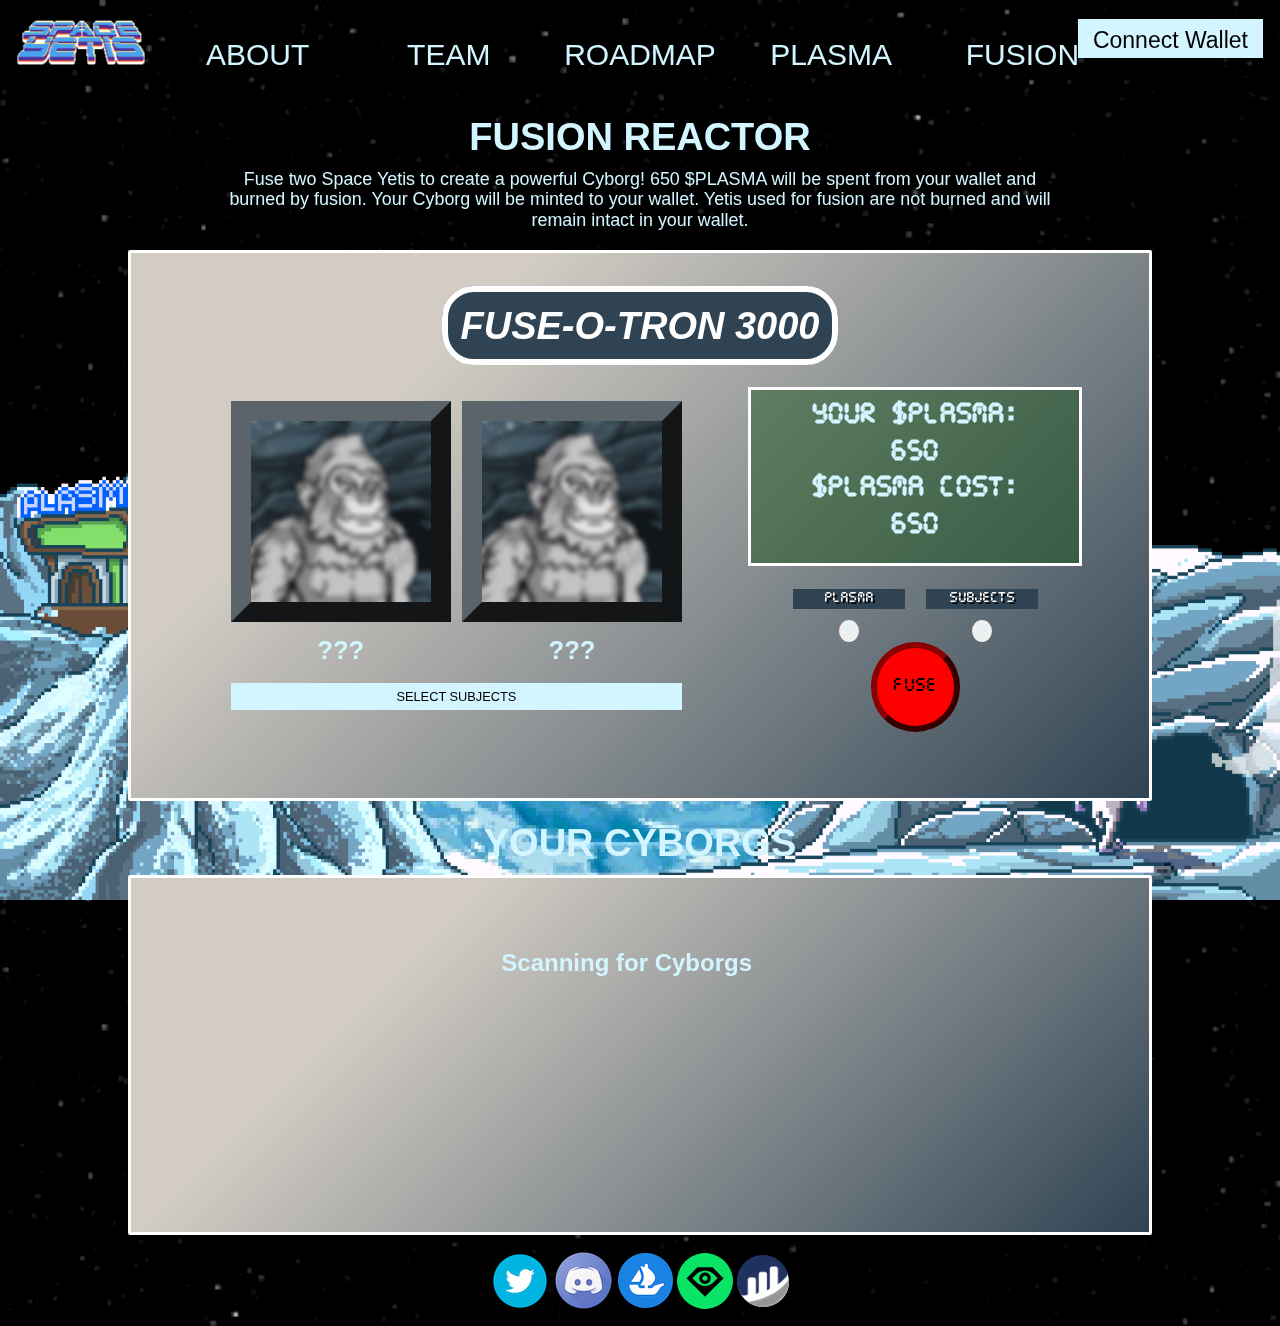
==== fusion.html @ 7ebd3962 "crazy css" ====
<!DOCTYPE html>
<html data-wf-page="611d0d9b752438d09b44e08e" data-wf-site="611d0d9b752438eba744e08d">
   <head>
      <meta charset="utf-8">
      <title>Space Yetis</title>
      <link href="css/MinecraftRegular-Bmg3.otf" rel="stylesheet" type="text/css"/>
      <link href="https://fonts.cdnfonts.com/css/minecraft-3" rel="stylesheet">
      <meta content="Space Yetis are a 3333 genesis collection exploring the great unknown in the year 3022 after all human life has gone extinct. Their mission is to conquer all the Plasma in the Galaxy!" name="description">
      <meta content="Space Yetis" property="og:title">
      <meta content="Space Yetis are a 3333 genesis collection exploring the great unknown in the year 3022 after all human life has gone extinct. Their mission is to conquer all the Plasma in the Galaxy!" property="og:description">
      <meta content="Space Yetis" property="twitter:title">
      <meta content="Space Yetis are a 3333 genesis collection exploring the great unknown in the year 3022 after all human life has gone extinct. Their mission is to conquer all the Plasma in the Galaxy!" property="twitter:description">
      <meta property="og:type" content="website">
      <meta property="og:image" content="https://raw.githubusercontent.com/saintmaxi/space-yetis/main/images/epsilon.png">
      <meta property="og:image:width" content="300">
      <meta property="og:image:height" content="300">
      <meta name="twitter:image" content="https://raw.githubusercontent.com/saintmaxi/space-yetis/main/images/epsilon.png"/> 
      <meta content="width=device-width, initial-scale=1" name="viewport">
      <meta content="Webflow" name="generator">
      <link href="css/normalize.css" rel="stylesheet" type="text/css">
      <link href="css/webflow.css" rel="stylesheet" type="text/css">
      <link href="css/yetis.webflow.css" rel="stylesheet" type="text/css">
      <link href="css/fusion.css" rel="stylesheet" type="text/css">
      <script type="text/javascript">!function(o,c){var n=c.documentElement,t=" w-mod-";n.className+=t+"js",("ontouchstart"in o||o.DocumentTouch&&c instanceof DocumentTouch)&&(n.className+=t+"touch")}(window,document);</script>
      <link href="images/favicon.png" rel="shortcut icon" type="image/x-icon">
      <link href="images/webclip.png" rel="apple-touch-icon">
   </head>
   <body class="body">
      <a href="/index.html"><img id="logo" src="images/logo-cropped.gif"></a>
      <span class="hide-on-mobile"><a id="account" href="#" class="button connect-button w-node-_7bf6e2c3-029b-2b2d-f2d4-ec4f2625100b-9b44e08e w-button" onclick=connect()>Connect Wallet</a></span>
      <div id="top" class="section star-background wf-section">
         <div class="header w-container">
            <div class="w-layout-grid grid-header">
               <a href="/#about" class="link w-inline-block">
                  <div class="header-menu">ABOUT</div>
               </a>
               <a href="/#team" class="link w-inline-block">
                  <div class="header-menu">TEAM</div>
               </a>
               <a href="/#roadmap" class="link w-inline-block">
                  <div class="header-menu">ROADMAP</div>
               </a>
               <a href="/plasma.html" class="link w-inline-block">
                  <div class="header-menu">PLASMA</div>
               </a>
               <a href="/fusion.html" class="link w-inline-block">
                  <div class="header-menu">FUSION</div>
               </a>
            </div>
            <span class="hide-on-desktop" style="text-align: center;">
               <a id="mobile-account" href="#" class="button connect-button w-node-_7bf6e2c3-029b-2b2d-f2d4-ec4f2625100b-9b44e08e w-button" onclick=connect()>Connect Wallet</a>
            </span>
         </div>
      </div>
      <h1 style="text-align: center;">FUSION REACTOR</h1>
      <p id="fusion-description"> Fuse two Space Yetis to create a powerful Cyborg! 
         650 $PLASMA will be spent from your wallet and burned by fusion. Your Cyborg will be minted to your wallet.
         Yetis used for fusion are not burned and will remain intact in your wallet.
      </p>
      <br>
      <div id="your-dragon-section" class="container box3">
         <br class="hide-on-desktop">
         <h1 class="hide-on-mobile" id="fusion-header"><span id="fusion-header-text">FUSE-O-TRON 3000</span></h1>
         <h2 class="hide-on-desktop" id="fusion-header"><span id="fusion-header-text">FUSE-O-TRON 3000</span></h2>
         <br class="hide-on-desktop">
         <div id="your-dragon-section-inner">
            <div id="tributes">
               <div class="tribute" id="burn-1">
                  <div><img src="./images/bluryeti.png" style="background-color:rgb(170, 169, 169)"><h2>???</h2></div>
               </div>
               <div class="tribute" id="burn-2">
                  <div><img src="./images/bluryeti.png" style="background-color:rgb(170, 169, 169)"><h2>???</h2></div>
               </div>
               <button id="select-tributes-button" class="button" onclick="displayDragonSelect()">SELECT SUBJECTS</button>
            </div>
            <div id="fusion-controls">
               <div style="position: relative;">
                  <div id="fusion-display" class="crt">
                     <h2>YOUR $PLASMA:</h2>
                     <h2>650</h2>
                     <h2>$PLASMA COST:</h2>
                     <h2>650</h2>   
                  </div>            
               </div>
   
   
   
               <!-- <h2>READY TO FUSE?</h2>
               <p id="fusion-description-2" style="padding-top:.5vw"> </p>
               <h2>Balance: <span id="your-scale"><span class="one">.</span><span class="two">.</span><span class="three">.</span></span> <img src='./images/plasma.png' width=32 style="margin-bottom:6px;margin-left:5px"></h2>
               <h2>Cost: 650</span> <img src='./images/plasma.png' width=32 style="margin-bottom:6px;margin-left:5px"></h2> -->
               <div id="fusion-panel">
                  <div class="indicator"> 
                     <p>Plasma</p>
                     <button>O</button>
                  </div>
                  <div class="indicator"> 
                     <p>Subjects</p>
                     <button>O</button>
                  </div>
                  <button id="burn-button" class="button" onclick="burn()">FUSE</button>
               </div>
            </div>
         </div>
      </div>

      <br>
      <h1 style="text-align: center;">YOUR CYBORGS</h1>
      <div id="your-elder-dragon-section" class="container box3">
         <h2 id="elder-label" class="hidden">Cyborgs <span id="num-elders">(<span class="one">.</span><span class="two">.</span><span class="three">.</span>)</span></h2>
         <div id="available-elder-images" style="margin-top:0;width:100%;">
            <h3>Scanning for Cyborgs <span class="one">.</span><span class="two">.</span><span class="three">.</span></h3>
         </div>
      </div>
         <img src="images/mintbanner.gif" loading="lazy" alt="" class="banner-img fixed-banner">
      </div>
  <div id="pending-transactions"></div>
  <div>
   <div class="section body-section footer wf-section">
      <div class="container w-container footer-section">
         <div class="w-row">
            <a href="https://twitter.com/SpaceYetisNFT" target="_blank" class="link w-inline-block">
               <img src="images/twitter.png" loading="lazy" alt="">
            </a>
            <a href="https://discord.gg/spaceyetis" target="_blank" class="link w-inline-block">
               <img src="images/discord.png" loading="lazy" alt="">
            </a>
            <a href="https://opensea.io/collection/space-yetis-official" target="_blank" class="link w-inline-block">
               <img src="images/opensea.png" loading="lazy" alt="">
            </a>
            <a href="https://looksrare.org/collections/0x33a39af0F83E9D46a055e6eEbde3296D26d916F4" target="_blank" class="link w-inline-block">
               <img src="images/looks-green.png" loading="lazy" alt="">
            </a>
            <a href="https://etherscan.io/address/0x33a39af0f83e9d46a055e6eebde3296d26d916f4" target="_blank" class="link w-inline-block">
               <img src="images/etherscan.png" loading="lazy" alt="">
            </a>
         </div>
      </div>
   </div>
</div>
   </body>
      <script src="https://d3e54v103j8qbb.cloudfront.net/js/jquery-3.5.1.min.dc5e7f18c8.js?site=611d0d9b752438eba744e08d" type="text/javascript" integrity="sha256-9/aliU8dGd2tb6OSsuzixeV4y/faTqgFtohetphbbj0=" crossorigin="anonymous"></script>
      <script src="js/webflow.js" type="text/javascript"></script>
      <script type="application/javascript"
         src="https://cdn-cors.ethers.io/lib/ethers-5.5.1.umd.min.js"></script>
      <script src="./scripts/timer-public.js"></script>
      <script type="text/javascript" src="scripts/utils.js" defer></script> 
      <script type="text/javascript" src="scripts/plasma.js" defer></script> 
   </body>
</html>
---- css/webflow.css ----
@font-face{font-family:webflow-icons;src:url([data-uri]) format('truetype');font-weight:400;font-style:normal}[class^=w-icon-],[class*=" w-icon-"]{font-family:webflow-icons!important;speak:none;font-style:normal;font-weight:400;font-variant:normal;text-transform:none;line-height:1;-webkit-font-smoothing:antialiased;-moz-osx-font-smoothing:grayscale}.w-icon-slider-right:before{content:"\e600"}.w-icon-slider-left:before{content:"\e601"}.w-icon-nav-menu:before{content:"\e602"}.w-icon-arrow-down:before,.w-icon-dropdown-toggle:before{content:"\e603"}.w-icon-file-upload-remove:before{content:"\e900"}.w-icon-file-upload-icon:before{content:"\e903"}*{-webkit-box-sizing:border-box;-moz-box-sizing:border-box;box-sizing:border-box}html{height:100%}body{margin:0;min-height:100%;background-color:#fff;font-family:Arial,sans-serif;font-size:14px;line-height:20px;color:#333}img{max-width:100%;vertical-align:middle;display:inline-block}html.w-mod-touch *{background-attachment:scroll!important}.w-block{display:block}.w-inline-block{max-width:100%;display:inline-block}.w-clearfix:before,.w-clearfix:after{content:" ";display:table;grid-column-start:1;grid-row-start:1;grid-column-end:2;grid-row-end:2}.w-clearfix:after{clear:both}.w-hidden{display:none}.w-button{display:inline-block;padding:9px 15px;background-color:#3898ec;color:#fff;border:0;line-height:inherit;text-decoration:none;cursor:pointer;border-radius:0}input.w-button{-webkit-appearance:button}html[data-w-dynpage] [data-w-cloak]{color:transparent!important}.w-webflow-badge,.w-webflow-badge *{position:static;left:auto;top:auto;right:auto;bottom:auto;z-index:auto;display:block;visibility:visible;overflow:visible;overflow-x:visible;overflow-y:visible;box-sizing:border-box;width:auto;height:auto;max-height:none;max-width:none;min-height:0;min-width:0;margin:0;padding:0;float:none;clear:none;border:0 transparent;border-radius:0;background:0 0;background-image:none;background-position:0% 0%;background-size:auto auto;background-repeat:repeat;background-origin:padding-box;background-clip:border-box;background-attachment:scroll;background-color:transparent;box-shadow:none;opacity:1;transform:none;transition:none;direction:ltr;font-family:inherit;font-weight:inherit;color:inherit;font-size:inherit;line-height:inherit;font-style:inherit;font-variant:inherit;text-align:inherit;letter-spacing:inherit;text-decoration:inherit;text-indent:0;text-transform:inherit;list-style-type:disc;text-shadow:none;font-smoothing:auto;vertical-align:baseline;cursor:inherit;white-space:inherit;word-break:normal;word-spacing:normal;word-wrap:normal}.w-webflow-badge{position:fixed!important;display:inline-block!important;visibility:visible!important;opacity:1!important;z-index:2147483647!important;top:auto!important;right:12px!important;bottom:12px!important;left:auto!important;color:#aaadb0!important;background-color:#fff!important;border-radius:3px!important;padding:6px 8px 6px 6px!important;font-size:12px!important;opacity:1!important;line-height:14px!important;text-decoration:none!important;transform:none!important;margin:0!important;width:auto!important;height:auto!important;overflow:visible!important;white-space:nowrap;box-shadow:0 0 0 1px rgba(0,0,0,.1),0 1px 3px rgba(0,0,0,.1);cursor:pointer}.w-webflow-badge>img{display:inline-block!important;visibility:visible!important;opacity:1!important;vertical-align:middle!important}h1,h2,h3,h4,h5,h6{font-weight:700;margin-bottom:10px}h1{font-size:38px;line-height:44px;margin-top:20px}h2{font-size:32px;line-height:36px;margin-top:20px}h3{font-size:24px;line-height:30px;margin-top:20px}h4{font-size:18px;line-height:24px;margin-top:10px}h5{font-size:14px;line-height:20px;margin-top:10px}h6{font-size:12px;line-height:18px;margin-top:10px}p{margin-top:0;margin-bottom:10px}blockquote{margin:0 0 10px;padding:10px 20px;border-left:5px solid #e2e2e2;font-size:18px;line-height:22px}figure{margin:0;margin-bottom:10px}figcaption{margin-top:5px;text-align:center}ul,ol{margin-top:0;margin-bottom:10px;padding-left:40px}.w-list-unstyled{padding-left:0;list-style:none}.w-embed:before,.w-embed:after{content:" ";display:table;grid-column-start:1;grid-row-start:1;grid-column-end:2;grid-row-end:2}.w-embed:after{clear:both}.w-video{width:100%;position:relative;padding:0}.w-video iframe,.w-video object,.w-video embed{position:absolute;top:0;left:0;width:100%;height:100%}fieldset{padding:0;margin:0;border:0}button,html input[type=button],input[type=reset]{border:0;cursor:pointer;-webkit-appearance:button}.w-form{margin:0 0 15px}.w-form-done{display:none;padding:20px;text-align:center;background-color:#ddd}.w-form-fail{display:none;margin-top:10px;padding:10px;background-color:#ffdede}label{display:block;margin-bottom:5px;font-weight:700}.w-input,.w-select{display:block;width:100%;height:38px;padding:8px 12px;margin-bottom:10px;font-size:14px;line-height:1.428571429;color:#333;vertical-align:middle;background-color:#fff;border:1px solid #ccc}.w-input:-moz-placeholder,.w-select:-moz-placeholder{color:#999}.w-input::-moz-placeholder,.w-select::-moz-placeholder{color:#999;opacity:1}.w-input:-ms-input-placeholder,.w-select:-ms-input-placeholder{color:#999}.w-input::-webkit-input-placeholder,.w-select::-webkit-input-placeholder{color:#999}.w-input:focus,.w-select:focus{border-color:#3898ec;outline:0}.w-input[disabled],.w-select[disabled],.w-input[readonly],.w-select[readonly],fieldset[disabled] .w-input,fieldset[disabled] .w-select{cursor:not-allowed;background-color:#eee}textarea.w-input,textarea.w-select{height:auto}.w-select{background-color:#f3f3f3}.w-select[multiple]{height:auto}.w-form-label{display:inline-block;cursor:pointer;font-weight:400;margin-bottom:0}.w-radio{display:block;margin-bottom:5px;padding-left:20px}.w-radio:before,.w-radio:after{content:" ";display:table;grid-column-start:1;grid-row-start:1;grid-column-end:2;grid-row-end:2}.w-radio:after{clear:both}.w-radio-input{margin:4px 0 0;margin-top:1px \9;line-height:normal;float:left;margin-left:-20px}.w-radio-input{margin-top:3px}.w-file-upload{display:block;margin-bottom:10px}.w-file-upload-input{width:.1px;height:.1px;opacity:0;overflow:hidden;position:absolute;z-index:-100}.w-file-upload-default,.w-file-upload-uploading,.w-file-upload-success{display:inline-block;color:#333}.w-file-upload-error{display:block;margin-top:10px}.w-file-upload-default.w-hidden,.w-file-upload-uploading.w-hidden,.w-file-upload-error.w-hidden,.w-file-upload-success.w-hidden{display:none}.w-file-upload-uploading-btn{display:flex;font-size:14px;font-weight:400;cursor:pointer;margin:0;padding:8px 12px;border:1px solid #ccc;background-color:#fafafa}.w-file-upload-file{display:flex;flex-grow:1;justify-content:space-between;margin:0;padding:8px 9px 8px 11px;border:1px solid #ccc;background-color:#fafafa}.w-file-upload-file-name{font-size:14px;font-weight:400;display:block}.w-file-remove-link{margin-top:3px;margin-left:10px;width:auto;height:auto;padding:3px;display:block;cursor:pointer}.w-icon-file-upload-remove{margin:auto;font-size:10px}.w-file-upload-error-msg{display:inline-block;color:#ea384c;padding:2px 0}.w-file-upload-info{display:inline-block;line-height:38px;padding:0 12px}.w-file-upload-label{display:inline-block;font-size:14px;font-weight:400;cursor:pointer;margin:0;padding:8px 12px;border:1px solid #ccc;background-color:#fafafa}.w-icon-file-upload-icon,.w-icon-file-upload-uploading{display:inline-block;margin-right:8px;width:20px}.w-icon-file-upload-uploading{height:20px}.w-container{margin-left:auto;margin-right:auto;max-width:940px}.w-container:before,.w-container:after{content:" ";display:table;grid-column-start:1;grid-row-start:1;grid-column-end:2;grid-row-end:2}.w-container:after{clear:both}.w-container .w-row{margin-left:-10px;margin-right:-10px}.w-row:before,.w-row:after{content:" ";display:table;grid-column-start:1;grid-row-start:1;grid-column-end:2;grid-row-end:2}.w-row:after{clear:both}.w-row .w-row{margin-left:0;margin-right:0}.w-col{position:relative;float:left;width:100%;min-height:1px;padding-left:10px;padding-right:10px}.w-col .w-col{padding-left:0;padding-right:0}.w-col-1{width:8.33333333%}.w-col-2{width:16.66666667%}.w-col-3{width:25%}.w-col-4{width:33.33333333%}.w-col-5{width:41.66666667%}.w-col-6{width:50%}.w-col-7{width:58.33333333%}.w-col-8{width:66.66666667%}.w-col-9{width:75%}.w-col-10{width:83.33333333%}.w-col-11{width:91.66666667%}.w-col-12{width:100%}.w-hidden-main{display:none!important}@media screen and (max-width:991px){.w-container{max-width:728px}.w-hidden-main{display:inherit!important}.w-hidden-medium{display:none!important}.w-col-medium-1{width:8.33333333%}.w-col-medium-2{width:16.66666667%}.w-col-medium-3{width:25%}.w-col-medium-4{width:33.33333333%}.w-col-medium-5{width:41.66666667%}.w-col-medium-6{width:50%}.w-col-medium-7{width:58.33333333%}.w-col-medium-8{width:66.66666667%}.w-col-medium-9{width:75%}.w-col-medium-10{width:83.33333333%}.w-col-medium-11{width:91.66666667%}.w-col-medium-12{width:100%}.w-col-stack{width:100%;left:auto;right:auto}}@media screen and (max-width:767px){.w-hidden-main{display:inherit!important}.w-hidden-medium{display:inherit!important}.w-hidden-small{display:none!important}.w-row,.w-container .w-row{margin-left:0;margin-right:0}.w-col{width:100%;left:auto;right:auto}.w-col-small-1{width:8.33333333%}.w-col-small-2{width:16.66666667%}.w-col-small-3{width:25%}.w-col-small-4{width:33.33333333%}.w-col-small-5{width:41.66666667%}.w-col-small-6{width:50%}.w-col-small-7{width:58.33333333%}.w-col-small-8{width:66.66666667%}.w-col-small-9{width:75%}.w-col-small-10{width:83.33333333%}.w-col-small-11{width:91.66666667%}.w-col-small-12{width:100%}}@media screen and (max-width:479px){.w-container{max-width:none}.w-hidden-main{display:inherit!important}.w-hidden-medium{display:inherit!important}.w-hidden-small{display:inherit!important}.w-hidden-tiny{display:none!important}.w-col{width:100%}.w-col-tiny-1{width:8.33333333%}.w-col-tiny-2{width:16.66666667%}.w-col-tiny-3{width:25%}.w-col-tiny-4{width:33.33333333%}.w-col-tiny-5{width:41.66666667%}.w-col-tiny-6{width:50%}.w-col-tiny-7{width:58.33333333%}.w-col-tiny-8{width:66.66666667%}.w-col-tiny-9{width:75%}.w-col-tiny-10{width:83.33333333%}.w-col-tiny-11{width:91.66666667%}.w-col-tiny-12{width:100%}}.w-widget{position:relative}.w-widget-map{width:100%;height:400px}.w-widget-map label{width:auto;display:inline}.w-widget-map img{max-width:inherit}.w-widget-map .gm-style-iw{text-align:center}.w-widget-map .gm-style-iw>button{display:none!important}.w-widget-twitter{overflow:hidden}.w-widget-twitter-count-shim{display:inline-block;vertical-align:top;position:relative;width:28px;height:20px;text-align:center;background:#fff;border:#758696 solid 1px;border-radius:3px}.w-widget-twitter-count-shim *{pointer-events:none;-webkit-user-select:none;-moz-user-select:none;-ms-user-select:none;user-select:none}.w-widget-twitter-count-shim .w-widget-twitter-count-inner{position:relative;font-size:15px;line-height:12px;text-align:center;color:#999;font-family:serif}.w-widget-twitter-count-shim .w-widget-twitter-count-clear{position:relative;display:block}.w-widget-twitter-count-shim.w--large{width:36px;height:28px}.w-widget-twitter-count-shim.w--large .w-widget-twitter-count-inner{font-size:18px;line-height:18px}.w-widget-twitter-count-shim:not(.w--vertical){margin-left:5px;margin-right:8px}.w-widget-twitter-count-shim:not(.w--vertical).w--large{margin-left:6px}.w-widget-twitter-count-shim:not(.w--vertical):before,.w-widget-twitter-count-shim:not(.w--vertical):after{top:50%;left:0;border:solid transparent;content:" ";height:0;width:0;position:absolute;pointer-events:none}.w-widget-twitter-count-shim:not(.w--vertical):before{border-color:transparent;border-right-color:#5d6c7b;border-width:4px;margin-left:-9px;margin-top:-4px}.w-widget-twitter-count-shim:not(.w--vertical).w--large:before{border-width:5px;margin-left:-10px;margin-top:-5px}.w-widget-twitter-count-shim:not(.w--vertical):after{border-color:transparent;border-right-color:#fff;border-width:4px;margin-left:-8px;margin-top:-4px}.w-widget-twitter-count-shim:not(.w--vertical).w--large:after{border-width:5px;margin-left:-9px;margin-top:-5px}.w-widget-twitter-count-shim.w--vertical{width:61px;height:33px;margin-bottom:8px}.w-widget-twitter-count-shim.w--vertical:before,.w-widget-twitter-count-shim.w--vertical:after{top:100%;left:50%;border:solid transparent;content:" ";height:0;width:0;position:absolute;pointer-events:none}.w-widget-twitter-count-shim.w--vertical:before{border-color:transparent;border-top-color:#5d6c7b;border-width:5px;margin-left:-5px}.w-widget-twitter-count-shim.w--vertical:after{border-color:transparent;border-top-color:#fff;border-width:4px;margin-left:-4px}.w-widget-twitter-count-shim.w--vertical .w-widget-twitter-count-inner{font-size:18px;line-height:22px}.w-widget-twitter-count-shim.w--vertical.w--large{width:76px}.w-widget-gplus{overflow:hidden}.w-background-video{position:relative;overflow:hidden;height:500px;color:#fff}.w-background-video>video{background-size:cover;background-position:50% 50%;position:absolute;margin:auto;width:100%;height:100%;right:-100%;bottom:-100%;top:-100%;left:-100%;object-fit:cover;z-index:-100}.w-background-video>video::-webkit-media-controls-start-playback-button{display:none!important;-webkit-appearance:none}.w-slider{position:relative;height:300px;text-align:center;background:#ddd;clear:both;-webkit-tap-highlight-color:transparent;tap-highlight-color:transparent}.w-slider-mask{position:relative;display:block;overflow:hidden;z-index:1;left:0;right:0;height:100%;white-space:nowrap}.w-slide{position:relative;display:inline-block;vertical-align:top;width:100%;height:100%;white-space:normal;text-align:left}.w-slider-nav{position:absolute;z-index:2;top:auto;right:0;bottom:0;left:0;margin:auto;padding-top:10px;height:40px;text-align:center;-webkit-tap-highlight-color:transparent;tap-highlight-color:transparent}.w-slider-nav.w-round>div{border-radius:100%}.w-slider-nav.w-num>div{width:auto;height:auto;padding:.2em .5em;font-size:inherit;line-height:inherit}.w-slider-nav.w-shadow>div{box-shadow:0 0 3px rgba(51,51,51,.4)}.w-slider-nav-invert{color:#fff}.w-slider-nav-invert>div{background-color:rgba(34,34,34,.4)}.w-slider-nav-invert>div.w-active{background-color:#222}.w-slider-dot{position:relative;display:inline-block;width:1em;height:1em;background-color:rgba(255,255,255,.4);cursor:pointer;margin:0 3px .5em;transition:background-color 100ms,color 100ms}.w-slider-dot.w-active{background-color:#fff}.w-slider-dot:focus{outline:none;box-shadow:0 0 0 2px #fff}.w-slider-dot:focus.w-active{box-shadow:none}.w-slider-arrow-left,.w-slider-arrow-right{position:absolute;width:80px;top:0;right:0;bottom:0;left:0;margin:auto;cursor:pointer;overflow:hidden;color:#fff;font-size:40px;-webkit-tap-highlight-color:transparent;tap-highlight-color:transparent;-webkit-user-select:none;-moz-user-select:none;-ms-user-select:none;user-select:none}.w-slider-arrow-left [class^=w-icon-],.w-slider-arrow-right [class^=w-icon-],.w-slider-arrow-left [class*=' w-icon-'],.w-slider-arrow-right [class*=' w-icon-']{position:absolute}.w-slider-arrow-left:focus,.w-slider-arrow-right:focus{outline:0}.w-slider-arrow-left{z-index:3;right:auto}.w-slider-arrow-right{z-index:4;left:auto}.w-icon-slider-left,.w-icon-slider-right{top:0;right:0;bottom:0;left:0;margin:auto;width:1em;height:1em}.w-slider-aria-label{border:0;clip:rect(0 0 0 0);height:1px;margin:-1px;overflow:hidden;padding:0;position:absolute;width:1px}.w-slider-force-show{display:block!important}.w-dropdown{display:inline-block;position:relative;text-align:left;margin-left:auto;margin-right:auto;z-index:900}.w-dropdown-btn,.w-dropdown-toggle,.w-dropdown-link{position:relative;vertical-align:top;text-decoration:none;color:#222;padding:20px;text-align:left;margin-left:auto;margin-right:auto;white-space:nowrap}.w-dropdown-toggle{-webkit-user-select:none;-moz-user-select:none;-ms-user-select:none;user-select:none;display:inline-block;cursor:pointer;padding-right:40px}.w-dropdown-toggle:focus{outline:0}.w-icon-dropdown-toggle{position:absolute;top:0;right:0;bottom:0;margin:auto;margin-right:20px;width:1em;height:1em}.w-dropdown-list{position:absolute;background:#ddd;display:none;min-width:100%}.w-dropdown-list.w--open{display:block}.w-dropdown-link{padding:10px 20px;display:block;color:#222}.w-dropdown-link.w--current{color:#0082f3}.w-dropdown-link:focus{outline:0}@media screen and (max-width:767px){.w-nav-brand{padding-left:10px}}.w-lightbox-backdrop{color:#000;cursor:auto;font-family:serif;font-size:medium;font-style:normal;font-variant:normal;font-weight:400;letter-spacing:normal;line-height:normal;list-style:disc;text-align:start;text-indent:0;text-shadow:none;text-transform:none;visibility:visible;white-space:normal;word-break:normal;word-spacing:normal;word-wrap:normal;position:fixed;top:0;right:0;bottom:0;left:0;color:#fff;font-family:helvetica neue,Helvetica,Ubuntu,segoe ui,Verdana,sans-serif;font-size:17px;line-height:1.2;font-weight:300;text-align:center;background:rgba(0,0,0,.9);z-index:2000;outline:0;opacity:0;-webkit-user-select:none;-moz-user-select:none;-ms-user-select:none;-webkit-tap-highlight-color:transparent;-webkit-transform:translate(0,0)}.w-lightbox-backdrop,.w-lightbox-container{height:100%;overflow:auto;-webkit-overflow-scrolling:touch}.w-lightbox-content{position:relative;height:100vh;overflow:hidden}.w-lightbox-view{position:absolute;width:100vw;height:100vh;opacity:0}.w-lightbox-view:before{content:"";height:100vh}.w-lightbox-group,.w-lightbox-group .w-lightbox-view,.w-lightbox-group .w-lightbox-view:before{height:86vh}.w-lightbox-frame,.w-lightbox-view:before{display:inline-block;vertical-align:middle}.w-lightbox-figure{position:relative;margin:0}.w-lightbox-group .w-lightbox-figure{cursor:pointer}.w-lightbox-img{width:auto;height:auto;max-width:none}.w-lightbox-image{display:block;float:none;max-width:100vw;max-height:100vh}.w-lightbox-group .w-lightbox-image{max-height:86vh}.w-lightbox-caption{position:absolute;right:0;bottom:0;left:0;padding:.5em 1em;background:rgba(0,0,0,.4);text-align:left;text-overflow:ellipsis;white-space:nowrap;overflow:hidden}.w-lightbox-embed{position:absolute;top:0;right:0;bottom:0;left:0;width:100%;height:100%}.w-lightbox-control{position:absolute;top:0;width:4em;background-size:24px;background-repeat:no-repeat;background-position:center;cursor:pointer;-webkit-transition:all .3s;transition:all .3s}.w-lightbox-left{display:none;bottom:0;left:0;background-image:url([data-uri])}.w-lightbox-right{display:none;right:0;bottom:0;background-image:url([data-uri])}.w-lightbox-close{right:0;height:2.6em;background-image:url([data-uri]);background-size:18px}.w-lightbox-strip{position:absolute;bottom:0;left:0;right:0;padding:0 1vh;line-height:0;white-space:nowrap;overflow-x:auto;overflow-y:hidden}.w-lightbox-item{display:inline-block;width:10vh;padding:2vh 1vh;box-sizing:content-box;cursor:pointer;-webkit-transform:translate3d(0,0,0)}.w-lightbox-active{opacity:.3}.w-lightbox-thumbnail{position:relative;height:10vh;background:#222;overflow:hidden}.w-lightbox-thumbnail-image{position:absolute;top:0;left:0}.w-lightbox-thumbnail .w-lightbox-tall{top:50%;width:100%;-webkit-transform:translate(0,-50%);-ms-transform:translate(0,-50%);transform:translate(0,-50%)}.w-lightbox-thumbnail .w-lightbox-wide{left:50%;height:100%;-webkit-transform:translate(-50%,0);-ms-transform:translate(-50%,0);transform:translate(-50%,0)}.w-lightbox-spinner{position:absolute;top:50%;left:50%;box-sizing:border-box;width:40px;height:40px;margin-top:-20px;margin-left:-20px;border:5px solid rgba(0,0,0,.4);border-radius:50%;-webkit-animation:spin .8s infinite linear;animation:spin .8s infinite linear}.w-lightbox-spinner:after{content:"";position:absolute;top:-4px;right:-4px;bottom:-4px;left:-4px;border:3px solid transparent;border-bottom-color:#fff;border-radius:50%}.w-lightbox-hide{display:none}.w-lightbox-noscroll{overflow:hidden}@media(min-width:768px){.w-lightbox-content{height:96vh;margin-top:2vh}.w-lightbox-view,.w-lightbox-view:before{height:96vh}.w-lightbox-group,.w-lightbox-group .w-lightbox-view,.w-lightbox-group .w-lightbox-view:before{height:84vh}.w-lightbox-image{max-width:96vw;max-height:96vh}.w-lightbox-group .w-lightbox-image{max-width:82.3vw;max-height:84vh}.w-lightbox-left,.w-lightbox-right{display:block;opacity:.5}.w-lightbox-close{opacity:.8}.w-lightbox-control:hover{opacity:1}}.w-lightbox-inactive,.w-lightbox-inactive:hover{opacity:0}.w-richtext:before,.w-richtext:after{content:" ";display:table;grid-column-start:1;grid-row-start:1;grid-column-end:2;grid-row-end:2}.w-richtext:after{clear:both}.w-richtext[contenteditable=true]:before,.w-richtext[contenteditable=true]:after{white-space:initial}.w-richtext ol,.w-richtext ul{overflow:hidden}.w-richtext .w-richtext-figure-selected.w-richtext-figure-type-video div:after,.w-richtext .w-richtext-figure-selected[data-rt-type=video] div:after{outline:2px solid #2895f7}.w-richtext .w-richtext-figure-selected.w-richtext-figure-type-image div,.w-richtext .w-richtext-figure-selected[data-rt-type=image] div{outline:2px solid #2895f7}.w-richtext figure.w-richtext-figure-type-video>div:after,.w-richtext figure[data-rt-type=video]>div:after{content:'';position:absolute;display:none;left:0;top:0;right:0;bottom:0}.w-richtext figure{position:relative;max-width:60%}.w-richtext figure>div:before{cursor:default!important}.w-richtext figure img{width:100%}.w-richtext figure figcaption.w-richtext-figcaption-placeholder{opacity:.6}.w-richtext figure div{font-size:0;color:transparent}.w-richtext figure.w-richtext-figure-type-image,.w-richtext figure[data-rt-type=image]{display:table}.w-richtext figure.w-richtext-figure-type-image>div,.w-richtext figure[data-rt-type=image]>div{display:inline-block}.w-richtext figure.w-richtext-figure-type-image>figcaption,.w-richtext figure[data-rt-type=image]>figcaption{display:table-caption;caption-side:bottom}.w-richtext figure.w-richtext-figure-type-video,.w-richtext figure[data-rt-type=video]{width:60%;height:0}.w-richtext figure.w-richtext-figure-type-video iframe,.w-richtext figure[data-rt-type=video] iframe{position:absolute;top:0;left:0;width:100%;height:100%}.w-richtext figure.w-richtext-figure-type-video>div,.w-richtext figure[data-rt-type=video]>div{width:100%}.w-richtext figure.w-richtext-align-center{margin-right:auto;margin-left:auto;clear:both}.w-richtext figure.w-richtext-align-center.w-richtext-figure-type-image>div,.w-richtext figure.w-richtext-align-center[data-rt-type=image]>div{max-width:100%}.w-richtext figure.w-richtext-align-normal{clear:both}.w-richtext figure.w-richtext-align-fullwidth{width:100%;max-width:100%;text-align:center;clear:both;display:block;margin-right:auto;margin-left:auto}.w-richtext figure.w-richtext-align-fullwidth>div{display:inline-block;padding-bottom:inherit}.w-richtext figure.w-richtext-align-fullwidth>figcaption{display:block}.w-richtext figure.w-richtext-align-floatleft{float:left;margin-right:15px;clear:none}.w-richtext figure.w-richtext-align-floatright{float:right;margin-left:15px;clear:none}.w-nav{position:relative;background:#ddd;z-index:1000}.w-nav:before,.w-nav:after{content:" ";display:table;grid-column-start:1;grid-row-start:1;grid-column-end:2;grid-row-end:2}.w-nav:after{clear:both}.w-nav-brand{position:relative;float:left;text-decoration:none;color:#333}.w-nav-link{position:relative;display:inline-block;vertical-align:top;text-decoration:none;color:#222;padding:20px;text-align:left;margin-left:auto;margin-right:auto}.w-nav-link.w--current{color:#0082f3}.w-nav-menu{position:relative;float:right}[data-nav-menu-open]{display:block!important;position:absolute;top:100%;left:0;right:0;background:#c8c8c8;text-align:center;overflow:visible;min-width:200px}.w--nav-link-open{display:block;position:relative}.w-nav-overlay{position:absolute;overflow:hidden;display:none;top:100%;left:0;right:0;width:100%}.w-nav-overlay [data-nav-menu-open]{top:0}.w-nav[data-animation=over-left] .w-nav-overlay{width:auto}.w-nav[data-animation=over-left] .w-nav-overlay,.w-nav[data-animation=over-left] [data-nav-menu-open]{right:auto;z-index:1;top:0}.w-nav[data-animation=over-right] .w-nav-overlay{width:auto}.w-nav[data-animation=over-right] .w-nav-overlay,.w-nav[data-animation=over-right] [data-nav-menu-open]{left:auto;z-index:1;top:0}.w-nav-button{position:relative;float:right;padding:18px;font-size:24px;display:none;cursor:pointer;-webkit-tap-highlight-color:transparent;tap-highlight-color:transparent;-webkit-user-select:none;-moz-user-select:none;-ms-user-select:none;user-select:none}.w-nav-button:focus{outline:0}.w-nav-button.w--open{background-color:#c8c8c8;color:#fff}.w-nav[data-collapse=all] .w-nav-menu{display:none}.w-nav[data-collapse=all] .w-nav-button{display:block}.w--nav-dropdown-open{display:block}.w--nav-dropdown-toggle-open{display:block}.w--nav-dropdown-list-open{position:static}@media screen and (max-width:991px){.w-nav[data-collapse=medium] .w-nav-menu{display:none}.w-nav[data-collapse=medium] .w-nav-button{display:block}}@media screen and (max-width:767px){.w-nav[data-collapse=small] .w-nav-menu{display:none}.w-nav[data-collapse=small] .w-nav-button{display:block}.w-nav-brand{padding-left:10px}}@media screen and (max-width:479px){.w-nav[data-collapse=tiny] .w-nav-menu{display:none}.w-nav[data-collapse=tiny] .w-nav-button{display:block}}.w-tabs{position:relative}.w-tabs:before,.w-tabs:after{content:" ";display:table;grid-column-start:1;grid-row-start:1;grid-column-end:2;grid-row-end:2}.w-tabs:after{clear:both}.w-tab-menu{position:relative}.w-tab-link{position:relative;display:inline-block;vertical-align:top;text-decoration:none;padding:9px 30px;text-align:left;cursor:pointer;color:#222;background-color:#ddd}.w-tab-link.w--current{background-color:#c8c8c8}.w-tab-link:focus{outline:0}.w-tab-content{position:relative;display:block;overflow:hidden}.w-tab-pane{position:relative;display:none}.w--tab-active{display:block}@media screen and (max-width:479px){.w-tab-link{display:block}}.w-ix-emptyfix:after{content:""}@keyframes spin{0%{transform:rotate(0deg)}100%{transform:rotate(360deg)}}.w-dyn-empty{padding:10px;background-color:#ddd}.w-dyn-hide{display:none!important}.w-dyn-bind-empty{display:none!important}.w-condition-invisible{display:none!important}
---- css/yetis.webflow.css ----
.w-layout-grid {
	display: -ms-grid;
	display: grid;
	grid-auto-columns: 1fr;
	-ms-grid-columns: 1fr 1fr;
	grid-template-columns: 1fr 1fr;
	-ms-grid-rows: auto auto;
	grid-template-rows: auto auto;
	grid-row-gap: 16px;
	grid-column-gap: 16px
}

html, body {
	overscroll-behavior: none;
	font-family: Minecraft, sans-serif;
	margin: 0;
	width: 100%;
	height: 100%;
}

select {
	color: black;
	font-size: 23px;
	line-height: 25px;
	padding-bottom: 5px;
}

p {
            text-align: justify;
            font-size: 25px;
            text-shadow: 2px 2px black;
        }

#main-yeti {
	float: left; 
    margin: 10px;
	border: 3px solid white;
}

#logo {
	position: absolute;
    display: inline;
    text-align: center;
    top: 19px;
    left: 17px;
	width: 10vw;
}


.body {
	background-image: url(../images/stars.gif);
	font-family: 'Minecraft', sans-serif;
	background-size: auto;
	background-repeat: repeat;
	color: #d2f5ff;
}

.grid {
	justify-items: center;
	-webkit-box-align: center;
	-webkit-align-items: center;
	-ms-flex-align: center;
	align-items: center;
	grid-template-areas: "Area Area";
	-ms-grid-columns: 1fr 1fr 1fr 1fr 1fr;
	grid-template-columns: 1fr 1fr 1fr 1fr 1fr;
	-ms-grid-rows: auto;
	grid-template-rows: auto
}

.grid-header {
	justify-items: center;
	-webkit-box-align: center;
	-webkit-align-items: center;
	-ms-flex-align: center;
	align-items: center;
	grid-template-areas: "Area Area";
	-ms-grid-columns: 1fr 1fr 1fr 1fr 1fr;
	grid-template-columns: 1fr 1fr 1fr 1fr 1fr;
	-ms-grid-rows: auto;
	grid-template-rows: auto
}

.header-text {
	font-size: 30px;
	line-height: 45px
}

.header {
	padding-top: 40px;
	padding-bottom: 40px
}

.header-menu {
	font-size: 30px;
	line-height: 30px
}

.text-block {
	font-size: 25px;
	line-height: 30px
}

.text-block-2 {
	font-size: 25px;
	line-height: 30px
}

.body-text {
	font-size: 33px;
	line-height: 33px;
	text-align: left
}

.description-container {
	max-width: 800px
}

.message-container {
	max-width: 900px;
	padding-bottom: 100px
}

.message-div {
	padding: 15px 20px;
	border-style: solid;
	border-width: 4px;
	border-color: #00fff2;
	border-radius: 9px
}

.message-text {
	font-family: 'Minecraft', sans-serif;
	font-size: 20px;
	line-height: 25px;
	text-align: center
}

.banner-text {
	font-family: 'Minecraft', sans-serif;
	color: #dedcff;
	font-size: 50px;
	text-align: center;
}

#public {
	display: none;
}

.section {
	padding-top: 100px;
	padding-bottom: 100px;
	background-position: 0 0;
	background-size: 500px

}

.section.star-background {
	background-position: 50% 50%;
	background-size: 500px
}

.banner img {
	object-fit: fill;
	z-index: -5;
}

.banner-img3 {
	margin-top: 13vh;
}

.gradiant{
  background:rgba(255, 255, 255, 0) linear-gradient(to bottom, rgba(0, 0, 0, 0) 10%, rgb(0 0 0 / 10%) 40%, rgb(0 0 0 / 50%) 75%, rgb(0 0 0) 100%) repeat scroll 0 0;
  position: relative;
  margin-top: -200px;
  height: 200px;
}

.section.footer {
	padding-top: 10px;
	padding-bottom: 10px;
	background-position: 100% 50%;
	background-size: cover;
	background-repeat: no-repeat;
}

.footer .link {
	transition: transform ease 300ms;
}

.footer .link:hover {
  transform: translate(0, -5px);
}

.lightning{
  position: fixed;
  top: 0;
  left: 0;
  width: 100%;
  height: 100%;
  background: url('../images/lightning.png');
  background-position: center center;
  background-origin: content-box;
  background-size: cover;
  background-attachment: fixed;
  -webkit-filter: brightness(2);
  filter: brightness(2);
  -o-filter: brightness(2);
  -moz-filter: brightness(2);
  z-index: -1;
}

#reveal-countdown{ 
	font-size: 20px;
}

#balance {
	color: white;
}

#claimable{
	color: white;
}

.flashit{
	-webkit-animation: flash ease-out 8s infinite;
	-moz-animation: flash ease-out 8s infinite;
	animation: flash ease-out 8s infinite;
	animation-delay: 0s;
}

@-webkit-keyframes flash {
	from { opacity: 0; } 
  92% { opacity: 0; }
	93% { opacity: 0.6; }
  94% { opacity: 0.2; }
  96% { opacity: 0.9; } 
	to { opacity: 0; }
}

@keyframes flash {
	from { opacity: 0; } 
    92% { opacity: 0; }
	93% { opacity: 0.6; }
    94% { opacity: 0.2; }
    96% { opacity: 1; } 
	to { opacity: 0; }
}

#claim {
	padding:  10px;
}

.section-2 {
	background-position: 50% 50%;
	background-size: cover;
}

.grid-2 {
	-ms-grid-columns: 1fr;
	grid-template-columns: 1fr;
	-ms-grid-rows: auto auto auto auto;
	grid-template-rows: auto auto auto auto
}

.footer-text {
	font-size: 18px
}

.footer-text.big {
	font-size: 30px;
	line-height: 35px
}

.footer-section {
	margin: auto;
	padding: 5px;
	width: 100%;
	text-align: center;
}

.center-div {
	display: -webkit-box;
	display: -webkit-flex;
	display: -ms-flexbox;
	display: flex;
	margin-bottom: 50px;
	-webkit-box-orient: vertical;
	-webkit-box-direction: normal;
	-webkit-flex-direction: column;
	-ms-flex-direction: column;
	flex-direction: column;
	-webkit-box-pack: center;
	-webkit-justify-content: center;
	-ms-flex-pack: center;
	justify-content: center;
	-webkit-box-align: center;
	-webkit-align-items: center;
	-ms-flex-align: center;
	align-items: center
}

.button {
	background-color: #d2f5ff;
	color: #000;
	font-size: 23px;
	line-height: 25px
}

.button.mint-button {
	margin-top: 10px;
	padding-bottom: 5px;
	text-align: center
}

.button.connect-button {
	padding-bottom: 5px;
	text-align: center
}

.link {
	color: #d2f5ff;
	text-decoration: none
}

.link:hover {
    color: #f0fcff;
}

.section-title{
	font-size:  64px;
	line-height:  64px;
	text-align: center;
}

.grid-3 {
	justify-items: center;
	-webkit-box-align: center;
	-webkit-align-items: center;
	-ms-flex-align: center;
	align-items: center;
	-ms-grid-columns: 1fr 1fr 1fr;
	grid-template-columns: 1fr 1fr 1fr;
	-ms-grid-rows: auto;
	grid-template-rows: auto
}

.grid-4 {
	-ms-grid-columns: 1fr 1fr 1fr;
	grid-template-columns: 1fr 1fr 1fr;
	-ms-grid-rows: auto;
	grid-template-rows: auto
}

.image-show {
	display: -webkit-box;
	display: -webkit-flex;
	display: -ms-flexbox;
	display: flex;
	-webkit-box-orient: vertical;
	-webkit-box-direction: normal;
	-webkit-flex-direction: column;
	-ms-flex-direction: column;
	flex-direction: column;
	-webkit-box-align: center;
	-webkit-align-items: center;
	-ms-flex-align: center;
	align-items: center
}

.div-block {
	padding-top: 5px;
	padding-right: 15px;
	padding-left: 15px;
	background-color: hsla(0, 0%, 100%, .21);
	opacity: 1
}

.banner-img {
	width: 100%;
}

#title-name {
	margin-top: 10vh;
	text-align: center;
	font-size: 17vh;
	margin-bottom: 5vh;
	line-height: 17vh;
	color: #eded78;
	text-shadow: 6px 7px #795a23, 0 1px 7px black, 1px 0 black, 0 -1px black;
}

#title-footer{
	text-align: center;
	font-size: 5vh;
	margin-bottom: 10vh;
	line-height: 5vh;
	color: #eded78;
	text-shadow: 6px 7px #795a23, 0 1px 7px black, 1px 0 black, 0 -1px black;
}

.show-image {
	margin-bottom: 10px;
}

@media screen and (max-width: 1000px) {

	.grid {
	    grid-template-areas:
	        "Area Area"
	        "Area-2 Area-2"
	        "Area-3 Area-3";
	    -ms-grid-columns: 1fr 1fr;
	    grid-template-columns: 1fr 1fr;
	    -ms-grid-rows: auto auto auto;
	    grid-template-rows: auto auto auto;
	    text-align: center;
	}

	.banner-img3 {
		margin-top: 13vh;
	}

	.gradiant{
	  background:rgba(255, 255, 255, 0) linear-gradient(to bottom, rgba(0, 0, 0, 0) 10%, rgb(0 0 0 / 10%) 40%, rgb(0 0 0 / 50%) 75%, rgb(0 0 0) 100%) repeat scroll 0 0;
	  position: relative;
	  margin-top: -200px;
	  height: 200px;
	  width:  100%;
	}

	.banner-img3 {
		margin-top: 13vh;
	}

	#main-yeti{
		width: 90%;
		margin-left: 5%;
		margin-right: 5%;
		border: 3px solid white;
	}

	#roadmap, #team, #inner-roadmap, #faq {
		padding: 5px;
	}

	.footer-section {
		margin: auto;
		padding: 5px;
		width: 100%;
		text-align: center;
	}

	.fall {
		visibility: hidden;
	}
}

.banner {
	padding-top: 10px;
	position: relative;
	z-index: -2;
}

.team {
	margin-top: 5px;
	margin-bottom: 0px;
}

.yeti-title{
	margin-top: 0px;
	padding-top: 0px;
}

.scroll {
		background-image: none;
		padding-top: 10vh;
	    padding-bottom: 200px;
	    color: #d2f5ff;
	    background-size: 100% 100%;
}

@media only screen and (max-width: 720px) {
	.scroll {
		background-image: none;
		padding-top: 10vh;
	    padding-right: 10vw;
	    padding-bottom: 200px;
	    padding-left: 15vw;
	    color: #d2f5ff;
	    background-size: 100% 100%;
	}

	.banner-img3 {
		margin-top: 13vh;
		max-width: 720px;
	}

	.gradiant{
	  background:rgba(255, 255, 255, 0) linear-gradient(to bottom, rgba(0, 0, 0, 0) 10%, rgb(0 0 0 / 10%) 40%, rgb(0 0 0 / 50%) 75%, rgb(0 0 0) 100%) repeat scroll 0 0;
	  position: relative;
	  margin-top: -200px;
	  height: 200px;
	  max-width: 1080px;
	}
}

.account-container {
	float: right;
	margin-top: 20px;
	margin-right: 20px;
}

.mint-container {
	text-align: center;
}

.title-image{
    display:block;
    margin:auto;
    margin-top: 50px;
}


.fix{
    position:fixed;
    bottom:0px;
    left:0%;
    max-width: 20vw;
    max-height: 20vh;
    z-index: -1;
}

.fix2{
    position:fixed;
    bottom:0px;
    right:0%;
    max-width: 20vw;
    max-height: 20vh;
    z-index: -1;
}

.fixed-banner{
	position:fixed;
    bottom:0px;
    z-index: -1;
}


.meteor1{
    position:fixed;
    top:100px;
    right:600px;
    max-width: 100px;
    max-height: 100px;
    z-index: -3;
}

.meteor2{
    position:fixed;
    top:0px;
    right:0%;
    max-width: 100px;
    max-height: 100px;
    z-index: -3;
}

.meteor3{
    position:fixed;
    top:-300px;
    right:800px;
    max-width: 50px;
    max-height: 50px;
    z-index: -3;
}

.meteor4{
    position:fixed;
    top:-600px;
    right:1000px;
    max-width: 120px;
    max-height: 120px;
    z-index: -3;
}

.meteor5{
    position:fixed;
    top:-500px;
    right:-500px;
    max-width: 120px;
    max-height: 120px;
    z-index: -3;
}

.meteor6{
    position:fixed;
    top:-500px;
    right:-1000px;
    max-width: 120px;
    max-height: 120px;
    z-index: -3;
}

.ufo{
    position:fixed;
    top:15%;
    left:-100px;
    max-width: 120px;
    max-height: 120px;
    z-index: -3;
}


.box {
	border-style: solid;
	border-color: white;
	border-radius: 2px;
	padding: 20px;
	background-color: rgba(0, 11, 89, 0.8);
}

.box2 {
	background-color: rgb(0, 0, 0, 0.8);
}

.box3 {
	background-color: rgb(0, 0, 0, 0.8);
	padding: 50px;
	border-style: solid;
	border-color: white;
	border-radius: 2px;
	min-height: 60vh;
}


@media screen and (max-width:1200px) {
	.grid-header {
		justify-items: center;
		-webkit-box-align: center;
		-webkit-align-items: center;
		-ms-flex-align: center;
		align-items: center;
		grid-template-areas: "Area Area";
		-ms-grid-columns: 1fr 1fr;
		grid-template-columns: 1fr 1fr;
		-ms-grid-rows: auto;
		grid-template-rows: auto
	}
}

@media screen and (max-width:991px) {
	#logo {
		position: initial;
		display: block;
		text-align: center;
		width: 50vw;
		margin: auto;
		padding-top: 10px;
	}

	.hide-on-mobile {
        display: none !important;
    }

	#about {
		padding: 0;
	}

	.header {
		padding-top: 10px;
		padding-right: 40px;
		padding-left: 40px
	}

	.header-menu {
		font-size: 25px;
		margin-bottom: 10px;
	}

	.description-container {
		padding-right: 40px;
		padding-left: 40px
	}
	.message-container {
		padding-right: 20px;
		padding-left: 20px
	}

	.box3 {
		margin-top: 15vh;
		width: 100%;
		position: relative;
		background-color: rgb(0, 0, 0, 0.8);
		padding: 50px;
		min-height: 40vh;
	}
	#minting-countdown {
		font-size: 2vh;
	}

}

@media screen and (max-width:767px) {
	.header {
		padding-right: 20px;
		padding-left: 20px
	}
	.description-container {
		padding-right: 20px;
		padding-left: 20px
	}
	.container {
	}
	.grid-4 {
		display: -webkit-box;
		display: -webkit-flex;
		display: -ms-flexbox;
		display: flex;
		-webkit-box-orient: vertical;
		-webkit-box-direction: normal;
		-webkit-flex-direction: column;
		-ms-flex-direction: column;
		flex-direction: column
	}
}

@media screen and (max-width:479px) {
	.grid {
		grid-template-areas: "Area Area" "Area-2 Area-2" "Area-3 Area-3";
		-ms-grid-columns: 1fr 1fr;
		grid-template-columns: 1fr 1fr;
		-ms-grid-rows: auto auto auto;
		grid-template-rows: auto auto auto;
		text-align: center
	}
	.header {
		padding-bottom: 20px
	}
	.message-div {
		padding: 10px 15px
	}
	.button.connect-button {
		margin-top: 0
	}
}

.mint-section {
	padding-top: 50px;
}

#top {
	padding-bottom: 0px;
	padding-top: 0px;
}

#about {
	z-index: 4;
}

#w-node-_8118cffc-f364-eab8-b603-6e541b8596ac-9b44e08e {
	-ms-grid-row: span 1;
	grid-row-start: span 1;
	-ms-grid-row-span: 1;
	grid-row-end: span 1;
	-ms-grid-column: span 2;
	grid-column-start: span 2;
	-ms-grid-column-span: 2;
	grid-column-end: span 2
}
---- css/fusion.css ----
@font-face {  
	font-family: 'Led';
	src: URL('../css/CursedTimerUlil-Aznm.ttf') format('truetype');
}

@font-face {  
	font-family: 'Retro';
	src: URL('../css/strasua.ttf') format('truetype');
}

h1, h2 {
    margin-top: 0;
}

#account {
    position: absolute;
    display: inline;
    text-align: center;
    top: 19px;
    right: 17px;
}

button {
    font-size: 1vw !important;
}

#top {
    padding-bottom: 5px !important;
}

#fusion-description, #fusion-description-2 {
    margin:auto;
    text-align: center;
    width: 65%;
    font-size: 1.4vw !important;
    line-height: 1.6vw !important;
}

#fusion-description-2 {
    padding-top: .5vw;
    padding-bottom: .5vw;
}

h2 {
    font-size: 2vw;
}

#fusion-controls h2 {
    font-size: 2vw;
    line-height: 2.1vw;
    animation: blinker 4s linear infinite;

}

.blink_me {
    animation: blinker 1s linear infinite;
  }
  
  @keyframes blinker {
    12% {
        opacity: 0.7;
      }
    34% {
        opacity: 0.9;
      }
    50% {
      opacity: 0.5;
    }
    74% {
        opacity: .7;
    }
    100% {
        opacity: 0.9;
    }
  }

#scale-balances {
    text-align: center;
    display: -webkit-box;
    display: -webkit-flex;
    display: -ms-flexbox;
    display: flex;
    -webkit-box-orient: horizontal;
    -webkit-box-direction: normal;
    -webkit-flex-direction: row;
    -ms-flex-direction: row;
    flex-direction: row;
    -webkit-box-pack: center;
    -webkit-justify-content: center;
    -ms-flex-pack: center;
    justify-content: center;
    -webkit-flex-wrap: wrap;
    -ms-flex-wrap: wrap;
    flex-wrap: wrap;
    -webkit-box-align: center;
    -webkit-align-items: center;
    -ms-flex-align: center;
    align-items: center;
}

.scale-balance-container {
    padding: 10px;
    margin-bottom: 10px;
    width: 39vw;
}

.scale-balance-container button {
    width: 75%;
}    

#your-scale-container {
    margin-right: 2vw;
}

#your-dragon-section, #your-baby-dragon-section, #your-elder-dragon-section{
    width:80vw;
    margin: auto;
    text-align: center;
    min-height:40vh;
    background-color: #2f4353;
    background-image: linear-gradient(315deg, #2f4353 0%, #d2ccc4 74%);
}

#available-dragon-images, #available-elder-images, #available-baby-images {
    text-align: center;
    display: -webkit-box;
    display: -webkit-flex;
    display: -ms-flexbox;
    display: flex;
    -webkit-box-orient: horizontal;
    -webkit-box-direction: normal;
    -webkit-flex-direction: row;
    -ms-flex-direction: row;
    flex-direction: row;
    -webkit-box-pack: center;
    -webkit-justify-content: center;
    -ms-flex-pack: center;
    justify-content: center;
    -webkit-flex-wrap: wrap;
    -ms-flex-wrap: wrap;
    flex-wrap: wrap;
    -webkit-box-align: center;
    -webkit-align-items: center;
    -ms-flex-align: center;
    align-items: center;
}

#genesis-label {
    margin-bottom: 1vw;
}

#elder-label, #baby-label {
    margin: 2vw;
    text-align: center;
}

.hidden {
    display: none;
}

.your-dragon {
    width: 17%;
    font-size: 1.3vw;
    margin: 10px;
}

.your-dragon img {
    margin: 5px;
}

.dragon-id {
    text-align: center;
    margin-top: 5px;
}

.hide-on-desktop {
    display: none !important;
}

.one {
    opacity: 0;
    -webkit-animation: dot 1.3s infinite;
    -webkit-animation-delay: 0.0s;
    animation: dot 1.3s infinite;
    animation-delay: 0.0s;
  }
  
  .two {
    opacity: 0;
    -webkit-animation: dot 1.3s infinite;
    -webkit-animation-delay: 0.2s;
    animation: dot 1.3s infinite;
    animation-delay: 0.2s;
  }
  
  .three {
    opacity: 0;
    -webkit-animation: dot 1.3s infinite;
    -webkit-animation-delay: 0.3s;
    animation: dot 1.3s infinite;
    animation-delay: 0.3s;
  }
  
  @-webkit-keyframes dot {
    0% {
        opacity: 0;
    }
    50% {
        opacity: 0;
    }
    100% {
        opacity: 1;
    }
  }
  
  @keyframes dot {
    0% {
        opacity: 0;
    }
    50% {
        opacity: 0;
    }
    100% {
        opacity: 1;
    }
  }


/*fusion control stuff*/

:root {
    
    /* Set neon color */
    --neon-text-color: #f40;
    --neon-border-color: #08f;
  }
  
  #fusion-header-text{
    font-style: italic;
    color: #fff;
    padding: 1vw;
    border: 0.4rem solid #fff;
    border-radius: 2rem;
    text-transform: uppercase;
    animation: flicker2 1.5s infinite alternate; 
    background-color: #2f4353;
  
  }
  
  #fusion-header-text::-moz-selection {
    background-color: var(--neon-border-color);
    color: var(--neon-text-color);
  }
  
  #fusion-header-text::selection {
    background-color: var(--neon-border-color);
    color: var(--neon-text-color);
  }
  
  #fusion-header-text:focus {
    outline: none;
  }
  
  /* Animate neon flicker */
  @keyframes flicker2 {
      
      0%, 19%, 21%, 23%, 25%, 54%, 56%, 100% {
        
          text-shadow:
              -0.2rem -0.2rem 1rem #fff,
              0.2rem 0.2rem 1rem #fff,
              0 0 2rem var(--neon-text-color),
              0 0 4rem var(--neon-text-color),
              0 0 6rem var(--neon-text-color),
              0 0 8rem var(--neon-text-color),
              0 0 10rem var(--neon-text-color);
          
          box-shadow:
              0 0 .5rem #fff,
              inset 0 0 .5rem #fff,
              0 0 2rem var(--neon-border-color),
              inset 0 0 2rem var(--neon-border-color),
              0 0 4rem var(--neon-border-color),
              inset 0 0 4rem var(--neon-border-color);        
      }
      
      20%, 24%, 55% {        
          text-shadow: none;
          box-shadow: none;
      }    
  }

/* #fusion-header {
    text-align: center;
    font-family: 'Retro';
    letter-spacing: 5px;
    color:red;
}

#fusion-header-text {
    background-color: black;
    padding: 10px;
} */

#your-dragon-section-inner {
    display: flex;
    -webkit-box-orient: horizontal;
    -webkit-box-direction: normal;
    -webkit-flex-direction: row;
    -ms-flex-direction: row;
    flex-direction: row;
    -webkit-box-pack: center;
    -webkit-justify-content: center;
    -ms-flex-pack: center;
    justify-content: center;
    -webkit-flex-wrap: wrap;
    -ms-flex-wrap: wrap;
    flex-wrap: wrap;
    -webkit-box-align: center;
    -webkit-align-items: center;
    -ms-flex-align: center;
    align-items: center;
}

#tributes {
    width: 60%;
    display: -webkit-box;
    display: -webkit-flex;
    display: -ms-flexbox;
    display: flex;
    -webkit-box-orient: horizontal;
    -webkit-box-direction: normal;
    -webkit-flex-direction: row;
    -ms-flex-direction: row;
    flex-direction: row;
    -webkit-box-pack: center;
    -webkit-justify-content: center;
    -ms-flex-pack: center;
    justify-content: center;
    -webkit-flex-wrap: wrap;
    -ms-flex-wrap: wrap;
    flex-wrap: wrap;
    -webkit-box-align: center;
    -webkit-align-items: center;
    -ms-flex-align: center;
    align-items: center;
}

#select-tributes-button, #burn-button {
    width: 82%;
}

#burn-button {
    background-color: red;
    height: 7vw;
    width: 7vw;
    border-radius: 50%;
    border: darkred outset .5vw;
    font-size: 1.3vw !important;
    z-index: 9999;
}

#burn-button:hover {
    background-color: rgb(255, 45, 45);
    border: rgb(180, 14, 14) outset .45vw;
    /* -webkit-box-shadow: inset 0px 0px 5px #c1c1c1;
     -moz-box-shadow: inset 0px 0px 5px #c1c1c1;
          box-shadow: inset 0px 0px 5px #c1c1c1; */
    font-size: 1.27vw !important;
}

#fusion-controls {
    width: 40%;
    font-family: 'LED';
    background-size: cover;
    padding: 1.3vw;
}


#fusion-display {
    border:3px solid white;
    padding: 1vw;
    margin: 1vw;
    margin-left: 0;
    margin-right: 0;
    background-color: rgba(14, 77, 14, 0.438);
}

#fusion-panel {
    display: -webkit-box;
    display: -webkit-flex;
    display: -ms-flexbox;
    display: flex;
    -webkit-box-orient: horizontal;
    -webkit-box-direction: normal;
    -webkit-flex-direction: row;
    -ms-flex-direction: row;
    flex-direction: row;
    -webkit-box-pack: center;
    -webkit-justify-content: center;
    -ms-flex-pack: center;
    justify-content: center;
    -webkit-flex-wrap: wrap;
    -ms-flex-wrap: wrap;
    flex-wrap: wrap;
    -webkit-box-align: center;
    -webkit-align-items: center;
    -ms-flex-align: center;
    align-items: center;
}

#fusion-panel p {
    font-size: 1vw;
    color: white;
    text-align: center;
    background-color: #2f4353;
    margin: 8%
}

#fusion-panel button {
    border-radius: 50%;
}

.indicator button:hover {
    cursor: default;
}

.indicator {
    text-align: center;
    width: 40%;
}

.tribute {
    width: 40% !important;
    margin: 1%;
    text-align: center;
}

.tribute h2 {
    margin-top: 10px;
}
  
.tribute img {
    border: outset 20px rgb(92, 100, 107);
    width: 100%;
    height: 100%;
    /* backdrop-filter: blur(5px); */
}

/* CRT effect code courtesy of http://aleclownes.com/2017/02/01/crt-display.html */

@keyframes flicker {
    0% {
      opacity: 0.27861;
    }
    5% {
      opacity: 0.34769;
    }
    10% {
      opacity: 0.23604;
    }
    15% {
      opacity: 0.90626;
    }
    20% {
      opacity: 0.18128;
    }
    25% {
      opacity: 0.83891;
    }
    30% {
      opacity: 0.65583;
    }
    35% {
      opacity: 0.67807;
    }
    40% {
      opacity: 0.26559;
    }
    45% {
      opacity: 0.84693;
    }
    50% {
      opacity: 0.96019;
    }
    55% {
      opacity: 0.08594;
    }
    60% {
      opacity: 0.20313;
    }
    65% {
      opacity: 0.71988;
    }
    70% {
      opacity: 0.53455;
    }
    75% {
      opacity: 0.37288;
    }
    80% {
      opacity: 0.71428;
    }
    85% {
      opacity: 0.70419;
    }
    90% {
      opacity: 0.7003;
    }
    95% {
      opacity: 0.36108;
    }
    100% {
      opacity: 0.24387;
    }
  }
  @keyframes textShadow {
    0% {
      text-shadow: 0.4389924193300864px 0 1px rgba(0,30,255,0.5), -0.4389924193300864px 0 1px rgba(255,0,80,0.3), 0 0 3px;
    }
    5% {
      text-shadow: 2.7928974010788217px 0 1px rgba(0,30,255,0.5), -2.7928974010788217px 0 1px rgba(255,0,80,0.3), 0 0 3px;
    }
    10% {
      text-shadow: 0.02956275843481219px 0 1px rgba(0,30,255,0.5), -0.02956275843481219px 0 1px rgba(255,0,80,0.3), 0 0 3px;
    }
    15% {
      text-shadow: 0.40218538552878136px 0 1px rgba(0,30,255,0.5), -0.40218538552878136px 0 1px rgba(255,0,80,0.3), 0 0 3px;
    }
    20% {
      text-shadow: 3.4794037899852017px 0 1px rgba(0,30,255,0.5), -3.4794037899852017px 0 1px rgba(255,0,80,0.3), 0 0 3px;
    }
    25% {
      text-shadow: 1.6125630401149584px 0 1px rgba(0,30,255,0.5), -1.6125630401149584px 0 1px rgba(255,0,80,0.3), 0 0 3px;
    }
    30% {
      text-shadow: 0.7015590085143956px 0 1px rgba(0,30,255,0.5), -0.7015590085143956px 0 1px rgba(255,0,80,0.3), 0 0 3px;
    }
    35% {
      text-shadow: 3.896914047650351px 0 1px rgba(0,30,255,0.5), -3.896914047650351px 0 1px rgba(255,0,80,0.3), 0 0 3px;
    }
    40% {
      text-shadow: 3.870905614848819px 0 1px rgba(0,30,255,0.5), -3.870905614848819px 0 1px rgba(255,0,80,0.3), 0 0 3px;
    }
    45% {
      text-shadow: 2.231056963361899px 0 1px rgba(0,30,255,0.5), -2.231056963361899px 0 1px rgba(255,0,80,0.3), 0 0 3px;
    }
    50% {
      text-shadow: 0.08084290417898504px 0 1px rgba(0,30,255,0.5), -0.08084290417898504px 0 1px rgba(255,0,80,0.3), 0 0 3px;
    }
    55% {
      text-shadow: 2.3758461067427543px 0 1px rgba(0,30,255,0.5), -2.3758461067427543px 0 1px rgba(255,0,80,0.3), 0 0 3px;
    }
    60% {
      text-shadow: 2.202193051050636px 0 1px rgba(0,30,255,0.5), -2.202193051050636px 0 1px rgba(255,0,80,0.3), 0 0 3px;
    }
    65% {
      text-shadow: 2.8638780614874975px 0 1px rgba(0,30,255,0.5), -2.8638780614874975px 0 1px rgba(255,0,80,0.3), 0 0 3px;
    }
    70% {
      text-shadow: 0.48874025155497314px 0 1px rgba(0,30,255,0.5), -0.48874025155497314px 0 1px rgba(255,0,80,0.3), 0 0 3px;
    }
    75% {
      text-shadow: 1.8948491305757957px 0 1px rgba(0,30,255,0.5), -1.8948491305757957px 0 1px rgba(255,0,80,0.3), 0 0 3px;
    }
    80% {
      text-shadow: 0.0833037308038857px 0 1px rgba(0,30,255,0.5), -0.0833037308038857px 0 1px rgba(255,0,80,0.3), 0 0 3px;
    }
    85% {
      text-shadow: 0.09769827255241735px 0 1px rgba(0,30,255,0.5), -0.09769827255241735px 0 1px rgba(255,0,80,0.3), 0 0 3px;
    }
    90% {
      text-shadow: 3.443339761481782px 0 1px rgba(0,30,255,0.5), -3.443339761481782px 0 1px rgba(255,0,80,0.3), 0 0 3px;
    }
    95% {
      text-shadow: 2.1841838852799786px 0 1px rgba(0,30,255,0.5), -2.1841838852799786px 0 1px rgba(255,0,80,0.3), 0 0 3px;
    }
    100% {
      text-shadow: 2.6208764473832513px 0 1px rgba(0,30,255,0.5), -2.6208764473832513px 0 1px rgba(255,0,80,0.3), 0 0 3px;
    }
  }
  .crt::after {
    content: " ";
    display: block;
    position: absolute;
    top: 0;
    left: 0;
    bottom: 0;
    right: 0;
    background: rgba(18, 16, 16, 0.1);
    opacity: 0;
    z-index: 2;
    pointer-events: none;
    animation: flicker 0.15s infinite;
  }
  .crt::before {
    content: " ";
    display: block;
    position: absolute;
    top: 0;
    left: 0;
    bottom: 0;
    right: 0;
    background: linear-gradient(rgba(18, 16, 16, 0) 50%, rgba(0, 0, 0, 0.25) 50%), rgba(0, 255, 0, 0.02), rgba(0, 0, 255, 0.06);
    z-index: 2;
    background-size: 100% 2px, 3px 100%;
    pointer-events: none;
  }
  .crt {
    animation: textShadow 1.6s infinite;
  }

/* end CRT effect */

.selected {
    color: red;
}

.selected img {
    border-color: red !important;
}

#dragon-select {
	background-color: rgba(95, 92, 92);
    border: .2em solid white;
    z-index: 10000;
    color:white;
    position:fixed;
    top:5vh;
    left: 50%;
    padding-top: 20px;
    padding-bottom: 0px;
    transform: translate(-50%, 0);
    width: 90vw;
    height: 85vh;
    overflow-y: scroll;
    box-shadow: 0 0 5000px 5000px rgba(0,0,0,0.88);
  }

  #available-dragons {
    display: -webkit-box;
    display: -webkit-flex;
    display: -ms-flexbox;
    display: flex;
    -webkit-box-orient: horizontal;
    -webkit-box-direction: normal;
    -webkit-flex-direction: row;
    -ms-flex-direction: row;
    flex-direction: row;
    -webkit-box-pack: center;
    -webkit-justify-content: center;
    -ms-flex-pack: center;
    justify-content: center;
    -webkit-flex-wrap: wrap;
    -ms-flex-wrap: wrap;
    flex-wrap: wrap;
    -webkit-box-align: center;
    -webkit-align-items: center;
    -ms-flex-align: center;
    align-items: center;
  }

  #dragon-select #close {
    padding: 1.1vw;
  }

  .dragon-div {
    cursor: pointer !important;
    width: 17% !important;
    margin: 1%;
    text-align: center;
  }

  .dragon-div h2 {
    margin-top: 10px;
  }
  
  .dragon-div:hover {
    cursor: pointer !important;
  }
  
  .dragon-div img {
    border: solid 5px white;
    width: 100%;
    height: 100%;
  }

  #close-div {
    width: 100%;
    position: sticky;
    top: 0;
    background-color: black;
  }


#close {
    position: absolute;
    padding: 2vw;
    position: fixed;
    top: 0;
    right: 0;
    text-align: right;
    cursor: pointer;
    font-size: 3vw;
    color: red;
    z-index: 10001;
  }

  #selected-dragons-big {
    width: 100%;
    text-align: center;
    padding: 1vw;
  }

  #bottom-div {
    width: 100%;
    position: sticky;
    bottom: 0;
	background-color: rgb(71, 70, 70);
    border-top: solid .2em white;
    font-size: 2vw;
    text-align: center;
    padding: 20px;
  }

  #confirm {
    width: 15%;
    padding: 15px;
    font-size: 1.5vw;
  }

  /* end fusion control stuff*/

  #error-popup, #status-popup {
	background-color: rgba(0,0,0);
    z-index: 99999;
    position:fixed;
    top:50%;
    left: 50%;
    transform: translate(-50%, -50%);
    width: 53vw;
    height: 35vh;
    border: solid .3em white;
    border-radius: .2em;
    text-align: center;
    box-shadow: 0 0 5000px 5000px rgba(0,0,0,0.88);
}

#error-popup p, #status-popup p {
    width: 100%;
    font-size: 3vw;
    line-height: 3vw;
    position: absolute;
    color: white;
    top: 50%;
    left: 50%;
    transform: translate(-50%, -50%);
    text-align: center;
}

@media screen and (max-width: 991px) {

    .tribute {
        width: 44% !important;
        margin: 2%;
        text-align: center;
    }

    #select-tributes-button {
        width: 93%;
    }

    #burn-button {
        width: 20vh;
        height: 20vh;
    }

    #tributes, #fusion-controls {
        width: 100%;
    }

    #tributes {
        margin-bottom: 20px;
    }

    #confirm {
        width: 100%;
        padding: 10px;
        font-size: 3vh;
      }

    #selected-dragons-big {
        width: 100%;
        position: sticky;
        bottom: 0;
        border-top: none;
        font-size: 2vh;
        padding: 10px;
    }

    #bottom-div {
        padding: 10px;
    }

    .dragon-div {
        width: 40% !important;
        margin: 2.5%;
      }

      #close {
        padding: 2vh;
        font-size: 4vh;
      }

    #genesis-label, #elder-label, #baby-label {
        font-size: 1.9vh !important;
        line-height: 2.7vh !important;
    }

    .no-dragons-msg {
        font-size: 1.5vh !important;
    }

    .hide-on-desktop {
        display: block !important;
    }
    
    .hide-on-mobile {
        display: none !important;
    }

    #mobile-account {
        width:80%;
        margin-top: 10px;
    }

    #fusion-description, #fusion-description-2 {
        margin:auto;
        text-align: center;
        width: 95%;
        font-size: 2.5vh !important;
        line-height: 2.9vh !important;
    }

    h2 {
        font-size: 2.7vh !important;
        line-height: 2.7vh !important; 
    }

    #fusion-controls h2 {
        font-size: 2.3vh !important;
        line-height: 2.3vh !important; 
    }

    button {
        font-size: 1.7vh !important;
        line-height: 1.7vh !important;
    }

    .scale-balance-container {
        width: 95vw;
    }

    .scale-balance-container h2 {
        font-size: 3vh;
    }    

    .scale-balance-container button {
        width: 95%;
        font-size: 2.5vh;
    }    

    #your-scale-container {
        margin-right: initial;
    }

    #your-dragon-section, #your-baby-dragon-section, #your-elder-dragon-section {
        width:95vw;
        min-height: 0;
        margin: auto;
    }

    #available-dragon-images, #available-elder-images, #available-baby-images {
        width: 100%;
        text-align: center;
        display: -webkit-box;
        display: -webkit-flex;
        display: -ms-flexbox;
        display: flex;
        -webkit-box-orient: horizontal;
        -webkit-box-direction: normal;
        -webkit-flex-direction: row;
        -ms-flex-direction: row;
        flex-direction: row;
        -webkit-box-pack: center;
        -webkit-justify-content: center;
        -ms-flex-pack: center;
        justify-content: center;
        -webkit-flex-wrap: wrap;
        -ms-flex-wrap: wrap;
        flex-wrap: wrap;
        -webkit-box-align: center;
        -webkit-align-items: center;
        -ms-flex-align: center;
        align-items: center;
    }

    .box3 {
        padding: 20px;
    }

    .your-dragon {
        width: 41%;
    }

    #pending-transactions {
        min-width: 85%;
        position: fixed;
        bottom: 20px;
        left: 50%;
        transform: translate(-50%, 0);
      }
    
      .loading-div {
        font-size: 4vw;
        line-height: 4vw;
      }

    #error-popup, #status-popup {
        width: 75vw;
        height: 15vh;
    }

    #error-popup p, #status-popup p {
        font-size: 4vw;
        line-height: 4vw;
    }
}
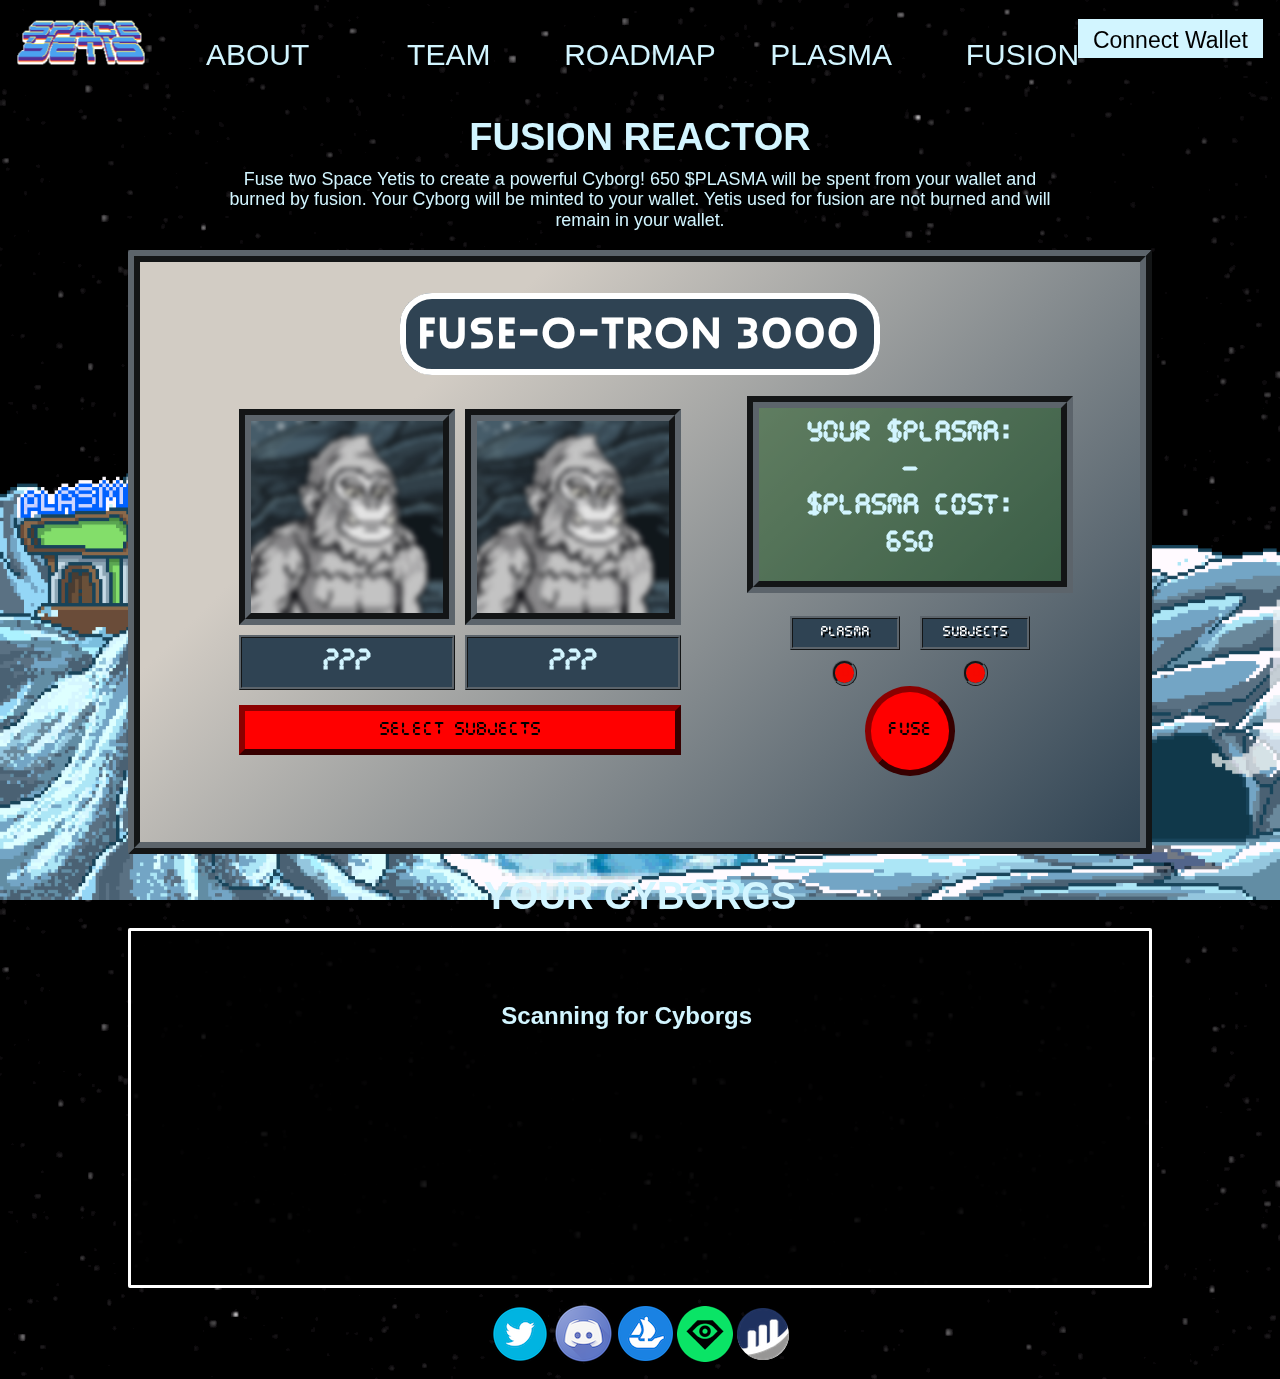
==== commit 367c9f36: "more css" ====
--- a/fusion.html
+++ b/fusion.html
@@ -20,6 +20,7 @@
       <link href="css/normalize.css" rel="stylesheet" type="text/css">
       <link href="css/webflow.css" rel="stylesheet" type="text/css">
       <link href="css/yetis.webflow.css" rel="stylesheet" type="text/css">
+      <link href="css/plasma.css" rel="stylesheet" type="text/css">
       <link href="css/fusion.css" rel="stylesheet" type="text/css">
       <script type="text/javascript">!function(o,c){var n=c.documentElement,t=" w-mod-";n.className+=t+"js",("ontouchstart"in o||o.DocumentTouch&&c instanceof DocumentTouch)&&(n.className+=t+"touch")}(window,document);</script>
       <link href="images/favicon.png" rel="shortcut icon" type="image/x-icon">
@@ -30,7 +31,7 @@
       <span class="hide-on-mobile"><a id="account" href="#" class="button connect-button w-node-_7bf6e2c3-029b-2b2d-f2d4-ec4f2625100b-9b44e08e w-button" onclick=connect()>Connect Wallet</a></span>
       <div id="top" class="section star-background wf-section">
          <div class="header w-container">
-            <div class="w-layout-grid grid-header">
+            <div class="w-layout-grid grid-header hide-on-mobile">
                <a href="/#about" class="link w-inline-block">
                   <div class="header-menu">ABOUT</div>
                </a>
@@ -47,6 +48,27 @@
                   <div class="header-menu">FUSION</div>
                </a>
             </div>
+            <div class="hide-on-desktop">
+               <div style="text-align: center;">
+                  <a href="/#about" class="link w-inline-block" style="width: 30%;">
+                     <div class="header-menu">ABOUT</div>
+                  </a>
+                  <a href="/#team" class="link w-inline-block" style="width: 30%;">
+                     <div class="header-menu">TEAM</div>
+                  </a>
+                  <a href="/#roadmap" class="link w-inline-block" style="width: 30%;">
+                     <div class="header-menu">ROADMAP</div>
+                  </a>
+               </div>
+               <div style="text-align: center;">
+                  <a href="/plasma.html" class="link w-inline-block" style="width: 35%;">
+                     <div class="header-menu">PLASMA</div>
+                  </a>
+                  <a href="/fusion.html" class="link w-inline-block" style="width: 35%;">
+                     <div class="header-menu">FUSION</div>
+                  </a>
+               </div>
+            </div>
             <span class="hide-on-desktop" style="text-align: center;">
                <a id="mobile-account" href="#" class="button connect-button w-node-_7bf6e2c3-029b-2b2d-f2d4-ec4f2625100b-9b44e08e w-button" onclick=connect()>Connect Wallet</a>
             </span>
@@ -55,50 +77,43 @@
       <h1 style="text-align: center;">FUSION REACTOR</h1>
       <p id="fusion-description"> Fuse two Space Yetis to create a powerful Cyborg! 
          650 $PLASMA will be spent from your wallet and burned by fusion. Your Cyborg will be minted to your wallet.
-         Yetis used for fusion are not burned and will remain intact in your wallet.
+         Yetis used for fusion are not burned and will remain in your wallet.
       </p>
       <br>
-      <div id="your-dragon-section" class="container box3">
+      <div id="fusion-section" class="container box3">
          <br class="hide-on-desktop">
          <h1 class="hide-on-mobile" id="fusion-header"><span id="fusion-header-text">FUSE-O-TRON 3000</span></h1>
          <h2 class="hide-on-desktop" id="fusion-header"><span id="fusion-header-text">FUSE-O-TRON 3000</span></h2>
          <br class="hide-on-desktop">
-         <div id="your-dragon-section-inner">
-            <div id="tributes">
-               <div class="tribute" id="burn-1">
+         <div id="fusion-section-inner">
+            <div id="subjects">
+               <div class="subject" id="subject-1">
                   <div><img src="./images/bluryeti.png" style="background-color:rgb(170, 169, 169)"><h2>???</h2></div>
                </div>
-               <div class="tribute" id="burn-2">
+               <div class="subject" id="subject-2">
                   <div><img src="./images/bluryeti.png" style="background-color:rgb(170, 169, 169)"><h2>???</h2></div>
                </div>
-               <button id="select-tributes-button" class="button" onclick="displayDragonSelect()">SELECT SUBJECTS</button>
+               <button id="select-subjects-button" class="button" onclick="displayYetiSelect()">SELECT SUBJECTS</button>
             </div>
             <div id="fusion-controls">
                <div style="position: relative;">
                   <div id="fusion-display" class="crt">
                      <h2>YOUR $PLASMA:</h2>
-                     <h2>650</h2>
+                     <h2 id="your-plasma">-</h2>
                      <h2>$PLASMA COST:</h2>
                      <h2>650</h2>   
                   </div>            
                </div>
-   
-   
-   
-               <!-- <h2>READY TO FUSE?</h2>
-               <p id="fusion-description-2" style="padding-top:.5vw"> </p>
-               <h2>Balance: <span id="your-scale"><span class="one">.</span><span class="two">.</span><span class="three">.</span></span> <img src='./images/plasma.png' width=32 style="margin-bottom:6px;margin-left:5px"></h2>
-               <h2>Cost: 650</span> <img src='./images/plasma.png' width=32 style="margin-bottom:6px;margin-left:5px"></h2> -->
                <div id="fusion-panel">
                   <div class="indicator"> 
                      <p>Plasma</p>
-                     <button>O</button>
+                     <button class="condition-failed" id="plasma-status">0</button>
                   </div>
                   <div class="indicator"> 
                      <p>Subjects</p>
-                     <button>O</button>
+                     <button class="condition-failed" id="subject-status">O</button>
                   </div>
-                  <button id="burn-button" class="button" onclick="burn()">FUSE</button>
+                  <button id="fuse-button" class="button" onclick="fuse()">FUSE</button>
                </div>
             </div>
          </div>
@@ -106,9 +121,9 @@
 
       <br>
       <h1 style="text-align: center;">YOUR CYBORGS</h1>
-      <div id="your-elder-dragon-section" class="container box3">
-         <h2 id="elder-label" class="hidden">Cyborgs <span id="num-elders">(<span class="one">.</span><span class="two">.</span><span class="three">.</span>)</span></h2>
-         <div id="available-elder-images" style="margin-top:0;width:100%;">
+      <div id="your-cyborg-section" class="container box3">
+         <h2 id="cyborg-label" class="hidden">Cyborgs <span id="num-cyborgs">(<span class="one">.</span><span class="two">.</span><span class="three">.</span>)</span></h2>
+         <div id="available-cyborg-images" style="margin-top:0;width:100%;">
             <h3>Scanning for Cyborgs <span class="one">.</span><span class="two">.</span><span class="three">.</span></h3>
          </div>
       </div>
@@ -145,6 +160,6 @@
          src="https://cdn-cors.ethers.io/lib/ethers-5.5.1.umd.min.js"></script>
       <script src="./scripts/timer-public.js"></script>
       <script type="text/javascript" src="scripts/utils.js" defer></script> 
-      <script type="text/javascript" src="scripts/plasma.js" defer></script> 
+      <script type="text/javascript" src="scripts/fusion.js" defer></script> 
    </body>
 </html>--- a/css/yetis.webflow.css
+++ b/css/yetis.webflow.css
@@ -632,6 +632,10 @@
 	min-height: 60vh;
 }
 
+.hide-on-desktop {
+    display: none !important;
+}
+
 
 @media screen and (max-width:1200px) {
 	.grid-header {
@@ -649,6 +653,15 @@
 }
 
 @media screen and (max-width:991px) {
+
+	.hide-on-desktop {
+        display: block !important;
+    }
+
+	.header {
+		padding: 10px !important;
+	}
+
 	#logo {
 		position: initial;
 		display: block;
--- a/css/plasma.css
+++ b/css/plasma.css
@@ -0,0 +1,359 @@
+
+h1, h2 {
+    margin-top: 0;
+}
+
+#account {
+    position: absolute;
+    display: inline;
+    text-align: center;
+    top: 19px;
+    right: 17px;
+}
+
+#plasma-description {
+    margin:auto;
+    text-align: center;
+    width: 55%;
+    font-size: 1.4vw;
+    line-height: 1.4vw;
+}
+
+#migration-description {
+    margin:auto;
+    text-align: center;
+    width: 95%;
+    font-size: 1.4vw;
+    line-height: 1.4vw;
+}
+
+#plasma-balances {
+    text-align: center;
+    display: -webkit-box;
+    display: -webkit-flex;
+    display: -ms-flexbox;
+    display: flex;
+    -webkit-box-orient: horizontal;
+    -webkit-box-direction: normal;
+    -webkit-flex-direction: row;
+    -ms-flex-direction: row;
+    flex-direction: row;
+    -webkit-box-pack: center;
+    -webkit-justify-content: center;
+    -ms-flex-pack: center;
+    justify-content: center;
+    -webkit-flex-wrap: wrap;
+    -ms-flex-wrap: wrap;
+    flex-wrap: wrap;
+    -webkit-box-align: center;
+    -webkit-align-items: center;
+    -ms-flex-align: center;
+    align-items: center;
+}
+
+.plasma-balance-container {
+    padding: 10px;
+    margin-bottom: 10px;
+    width: 39vw;
+}
+
+.plasma-balance-container button {
+    width: 75%;
+}    
+
+#migration-section button {
+    width: 90%;
+}
+
+.plasma-balance-container .button:hover, #migration-section button:hover {
+    background-color: #f0fcff;
+}
+
+#your-plasma-container {
+    margin-right: 2vw;
+}
+
+#your-yeti-section, #migration-section {
+    width:80vw;
+    margin: auto;
+}
+
+#migration-section {
+    text-align: center;
+}
+
+#available-yeti-images {
+    text-align: center;
+    display: -webkit-box;
+    display: -webkit-flex;
+    display: -ms-flexbox;
+    display: flex;
+    -webkit-box-orient: horizontal;
+    -webkit-box-direction: normal;
+    -webkit-flex-direction: row;
+    -ms-flex-direction: row;
+    flex-direction: row;
+    -webkit-box-pack: center;
+    -webkit-justify-content: center;
+    -ms-flex-pack: center;
+    justify-content: center;
+    -webkit-flex-wrap: wrap;
+    -ms-flex-wrap: wrap;
+    flex-wrap: wrap;
+    -webkit-box-align: center;
+    -webkit-align-items: center;
+    -ms-flex-align: center;
+    align-items: center;
+    min-height: 40vh;
+}
+
+.your-yeti {
+    width: 17%;
+    font-size: 1.3vw;
+    margin: 10px;
+}
+
+.your-yeti img {
+    border: 3px solid white;
+}
+
+.yeti-id {
+    text-align: center;
+    margin-top: 5px;
+}
+
+
+#pending-transactions {
+    text-align: center;
+    min-width: 20%;
+    position: fixed;
+    bottom: 20px;
+    left: 20px;
+    z-index: 99999999;
+  }
+  
+.loading-div {
+    cursor: pointer;
+    width: 100%;
+    text-decoration: none;
+    height: 5%;
+    background-color: #D3F6FF;
+    border: solid black .3em;
+    color: black;
+    font-size: 1vw;
+    line-height: 1vw;
+    padding: 20px;
+    text-align: center;
+}
+
+.etherscan-link {
+    text-decoration: none;
+}
+
+#error-popup, #status-popup {
+	background-color: rgba(0,0,0);
+    z-index: 99999;
+    position:fixed;
+    top:50%;
+    left: 50%;
+    transform: translate(-50%, -50%);
+    width: 53vw;
+    height: 35vh;
+    border: solid .3em white;
+    border-radius: .2em;
+    text-align: center;
+    box-shadow: 0 0 5000px 5000px rgba(0,0,0,0.88);
+}
+
+#error-popup p, #status-popup p {
+    width: 100%;
+    font-size: 3vw;
+    line-height: 3vw;
+    position: absolute;
+    color: white;
+    top: 50%;
+    left: 50%;
+    transform: translate(-50%, -50%);
+    text-align: center;
+}
+
+@keyframes blinker {
+    50% {
+      opacity: 0;
+    }
+}
+
+.blinking {
+    animation: blinker 1.6s linear infinite;
+}
+
+.success {
+    background-color: rgb(49, 219, 49) !important;
+}
+
+.failure {
+    background-color: #F72119 !important;
+}
+
+#block-screen, #block-screen-error, #block-screen-status, #block-screen-approval {
+    z-index: 9998;
+    width: 100vw;
+    opacity: 0;
+    position: absolute;
+    top: 0;
+}
+
+.hide-on-desktop {
+    display: none !important;
+}
+
+.hidden {
+    display: none;
+}
+
+.one {
+    opacity: 0;
+    -webkit-animation: dot 1.3s infinite;
+    -webkit-animation-delay: 0.0s;
+    animation: dot 1.3s infinite;
+    animation-delay: 0.0s;
+  }
+  
+  .two {
+    opacity: 0;
+    -webkit-animation: dot 1.3s infinite;
+    -webkit-animation-delay: 0.2s;
+    animation: dot 1.3s infinite;
+    animation-delay: 0.2s;
+  }
+  
+  .three {
+    opacity: 0;
+    -webkit-animation: dot 1.3s infinite;
+    -webkit-animation-delay: 0.3s;
+    animation: dot 1.3s infinite;
+    animation-delay: 0.3s;
+  }
+  
+  @-webkit-keyframes dot {
+    0% {
+        opacity: 0;
+    }
+    50% {
+        opacity: 0;
+    }
+    100% {
+        opacity: 1;
+    }
+  }
+  
+  @keyframes dot {
+    0% {
+        opacity: 0;
+    }
+    50% {
+        opacity: 0;
+    }
+    100% {
+        opacity: 1;
+    }
+  }
+
+@media screen and (max-width: 991px) {
+
+    .hide-on-desktop {
+        display: block !important;
+    }
+    
+    .hide-on-mobile {
+        display: none !important;
+    }
+
+    #mobile-account {
+        width:80%;
+        margin-top: 10px;
+    }
+
+    #plasma-description, #migration-description {
+        margin:auto;
+        text-align: center;
+        width: 95%;
+        font-size: 2.5vh;
+        line-height: 2.5vh;
+    }
+
+    .plasma-balance-container {
+        width: 95vw;
+    }
+
+    .plasma-balance-container h2, #migration-section h2 {
+        font-size: 3vh;
+    }    
+
+    .plasma-balance-container button, #migration-section button {
+        width: 95%;
+        font-size: 2.5vh;
+    }    
+
+    #your-plasma-container {
+        margin-right: initial;
+    }
+
+    #your-yeti-section, #migration-section {
+        width:95vw;
+        margin: auto;
+    }
+
+    #available-yeti-images {
+        text-align: center;
+        display: -webkit-box;
+        display: -webkit-flex;
+        display: -ms-flexbox;
+        display: flex;
+        -webkit-box-orient: horizontal;
+        -webkit-box-direction: normal;
+        -webkit-flex-direction: row;
+        -ms-flex-direction: row;
+        flex-direction: row;
+        -webkit-box-pack: center;
+        -webkit-justify-content: center;
+        -ms-flex-pack: center;
+        justify-content: center;
+        -webkit-flex-wrap: wrap;
+        -ms-flex-wrap: wrap;
+        flex-wrap: wrap;
+        -webkit-box-align: center;
+        -webkit-align-items: center;
+        -ms-flex-align: center;
+        align-items: center;
+        min-height: 0;
+        padding: 5px;
+    }
+
+    .your-yeti {
+        width: 41%;
+    }
+
+    #pending-transactions {
+        min-width: 85%;
+        position: fixed;
+        bottom: 20px;
+        left: 50%;
+        transform: translate(-50%, 0);
+      }
+    
+      .loading-div {
+        font-size: 4vw;
+        line-height: 4vw;
+      }
+
+    #error-popup, #status-popup {
+        width: 75vw;
+        height: 15vh;
+    }
+
+    #error-popup p, #status-popup p {
+        font-size: 4vw;
+        line-height: 4vw;
+    }
+}--- a/css/fusion.css
+++ b/css/fusion.css
@@ -49,13 +49,8 @@
 #fusion-controls h2 {
     font-size: 2vw;
     line-height: 2.1vw;
-    animation: blinker 4s linear infinite;
-
-}
-
-.blink_me {
-    animation: blinker 1s linear infinite;
-  }
+
+}
   
   @keyframes blinker {
     12% {
@@ -75,7 +70,20 @@
     }
   }
 
-#scale-balances {
+#fusion-section, #your-cyborg-section {
+    width:80vw;
+    margin: auto;
+    text-align: center;
+    min-height:40vh;
+}
+
+#fusion-section {
+    background-color: #2f4353;
+    background-image: linear-gradient(315deg, #2f4353 0%, #d2ccc4 74%);
+    border: ridge 1vw rgb(92, 100, 107);
+}
+
+#available-cyborg-images {
     text-align: center;
     display: -webkit-box;
     display: -webkit-flex;
@@ -99,34 +107,146 @@
     align-items: center;
 }
 
-.scale-balance-container {
-    padding: 10px;
-    margin-bottom: 10px;
-    width: 39vw;
-}
-
-.scale-balance-container button {
-    width: 75%;
-}    
-
-#your-scale-container {
-    margin-right: 2vw;
-}
-
-#your-dragon-section, #your-baby-dragon-section, #your-elder-dragon-section{
-    width:80vw;
-    margin: auto;
-    text-align: center;
-    min-height:40vh;
+#cyborg-label {
+    margin: 2vw;
+    text-align: center;
+}
+
+.hidden {
+    display: none;
+}
+
+.your-cyborg {
+    width: 17%;
+    font-size: 1.3vw;
+    margin: 10px;
+}
+
+.your-cyborg img {
+    margin: 5px;
+}
+
+.cyborg-id {
+    text-align: center;
+    margin-top: 5px;
+}
+
+.hide-on-desktop {
+    display: none !important;
+}
+
+.one {
+    opacity: 0;
+    -webkit-animation: dot 1.3s infinite;
+    -webkit-animation-delay: 0.0s;
+    animation: dot 1.3s infinite;
+    animation-delay: 0.0s;
+}
+
+.two {
+    opacity: 0;
+    -webkit-animation: dot 1.3s infinite;
+    -webkit-animation-delay: 0.2s;
+    animation: dot 1.3s infinite;
+    animation-delay: 0.2s;
+}
+  
+.three {
+    opacity: 0;
+    -webkit-animation: dot 1.3s infinite;
+    -webkit-animation-delay: 0.3s;
+    animation: dot 1.3s infinite;
+    animation-delay: 0.3s;
+}
+  
+@-webkit-keyframes dot {
+    0% {
+        opacity: 0;
+    }
+    50% {
+        opacity: 0;
+    }
+    100% {
+        opacity: 1;
+    }
+}
+
+@keyframes dot {
+    0% {
+        opacity: 0;
+    }
+    50% {
+        opacity: 0;
+    }
+    100% {
+        opacity: 1;
+    }
+}
+
+
+/*fusion control stuff*/
+
+:root {
+    --neon-text-color: #f40;
+    --neon-border-color: #08f;
+}
+
+#fusion-header-text{
+    color: #fff;
+    padding: 1vw;
+    letter-spacing: 4px;
+    border: 0.4rem solid #fff;
+    border-radius: 2rem;
+    text-transform: uppercase;
+    animation: flicker2 1.5s infinite alternate; 
     background-color: #2f4353;
-    background-image: linear-gradient(315deg, #2f4353 0%, #d2ccc4 74%);
-}
-
-#available-dragon-images, #available-elder-images, #available-baby-images {
-    text-align: center;
-    display: -webkit-box;
-    display: -webkit-flex;
-    display: -ms-flexbox;
+    font-family: 'Retro';
+}
+
+#fusion-header-text::-moz-selection {
+    background-color: var(--neon-border-color);
+    color: var(--neon-text-color);
+}
+
+#fusion-header-text::selection {
+    background-color: var(--neon-border-color);
+    color: var(--neon-text-color);
+}
+
+#fusion-header-text:focus {
+    outline: none;
+}
+
+/* Animate neon flicker */
+@keyframes flicker2 {
+    
+    0%, 19%, 21%, 23%, 25%, 54%, 56%, 100% {
+    
+        text-shadow:
+            -0.2rem -0.2rem 1rem #fff,
+            0.2rem 0.2rem 1rem #fff,
+            0 0 2rem var(--neon-text-color),
+            0 0 4rem var(--neon-text-color),
+            0 0 6rem var(--neon-text-color),
+            0 0 8rem var(--neon-text-color),
+            0 0 10rem var(--neon-text-color);
+        
+        box-shadow:
+            0 0 .5rem #fff,
+            inset 0 0 .5rem #fff,
+            0 0 2rem var(--neon-border-color),
+            inset 0 0 2rem var(--neon-border-color),
+            0 0 4rem var(--neon-border-color),
+            inset 0 0 4rem var(--neon-border-color);        
+    }
+    
+    20%, 24%, 55% {        
+        text-shadow: none;
+        box-shadow: none;
+    }    
+}
+
+#fusion-section-inner {
     display: flex;
     -webkit-box-orient: horizontal;
     -webkit-box-direction: normal;
@@ -146,184 +266,7 @@
     align-items: center;
 }
 
-#genesis-label {
-    margin-bottom: 1vw;
-}
-
-#elder-label, #baby-label {
-    margin: 2vw;
-    text-align: center;
-}
-
-.hidden {
-    display: none;
-}
-
-.your-dragon {
-    width: 17%;
-    font-size: 1.3vw;
-    margin: 10px;
-}
-
-.your-dragon img {
-    margin: 5px;
-}
-
-.dragon-id {
-    text-align: center;
-    margin-top: 5px;
-}
-
-.hide-on-desktop {
-    display: none !important;
-}
-
-.one {
-    opacity: 0;
-    -webkit-animation: dot 1.3s infinite;
-    -webkit-animation-delay: 0.0s;
-    animation: dot 1.3s infinite;
-    animation-delay: 0.0s;
-  }
-  
-  .two {
-    opacity: 0;
-    -webkit-animation: dot 1.3s infinite;
-    -webkit-animation-delay: 0.2s;
-    animation: dot 1.3s infinite;
-    animation-delay: 0.2s;
-  }
-  
-  .three {
-    opacity: 0;
-    -webkit-animation: dot 1.3s infinite;
-    -webkit-animation-delay: 0.3s;
-    animation: dot 1.3s infinite;
-    animation-delay: 0.3s;
-  }
-  
-  @-webkit-keyframes dot {
-    0% {
-        opacity: 0;
-    }
-    50% {
-        opacity: 0;
-    }
-    100% {
-        opacity: 1;
-    }
-  }
-  
-  @keyframes dot {
-    0% {
-        opacity: 0;
-    }
-    50% {
-        opacity: 0;
-    }
-    100% {
-        opacity: 1;
-    }
-  }
-
-
-/*fusion control stuff*/
-
-:root {
-    
-    /* Set neon color */
-    --neon-text-color: #f40;
-    --neon-border-color: #08f;
-  }
-  
-  #fusion-header-text{
-    font-style: italic;
-    color: #fff;
-    padding: 1vw;
-    border: 0.4rem solid #fff;
-    border-radius: 2rem;
-    text-transform: uppercase;
-    animation: flicker2 1.5s infinite alternate; 
-    background-color: #2f4353;
-  
-  }
-  
-  #fusion-header-text::-moz-selection {
-    background-color: var(--neon-border-color);
-    color: var(--neon-text-color);
-  }
-  
-  #fusion-header-text::selection {
-    background-color: var(--neon-border-color);
-    color: var(--neon-text-color);
-  }
-  
-  #fusion-header-text:focus {
-    outline: none;
-  }
-  
-  /* Animate neon flicker */
-  @keyframes flicker2 {
-      
-      0%, 19%, 21%, 23%, 25%, 54%, 56%, 100% {
-        
-          text-shadow:
-              -0.2rem -0.2rem 1rem #fff,
-              0.2rem 0.2rem 1rem #fff,
-              0 0 2rem var(--neon-text-color),
-              0 0 4rem var(--neon-text-color),
-              0 0 6rem var(--neon-text-color),
-              0 0 8rem var(--neon-text-color),
-              0 0 10rem var(--neon-text-color);
-          
-          box-shadow:
-              0 0 .5rem #fff,
-              inset 0 0 .5rem #fff,
-              0 0 2rem var(--neon-border-color),
-              inset 0 0 2rem var(--neon-border-color),
-              0 0 4rem var(--neon-border-color),
-              inset 0 0 4rem var(--neon-border-color);        
-      }
-      
-      20%, 24%, 55% {        
-          text-shadow: none;
-          box-shadow: none;
-      }    
-  }
-
-/* #fusion-header {
-    text-align: center;
-    font-family: 'Retro';
-    letter-spacing: 5px;
-    color:red;
-}
-
-#fusion-header-text {
-    background-color: black;
-    padding: 10px;
-} */
-
-#your-dragon-section-inner {
-    display: flex;
-    -webkit-box-orient: horizontal;
-    -webkit-box-direction: normal;
-    -webkit-flex-direction: row;
-    -ms-flex-direction: row;
-    flex-direction: row;
-    -webkit-box-pack: center;
-    -webkit-justify-content: center;
-    -ms-flex-pack: center;
-    justify-content: center;
-    -webkit-flex-wrap: wrap;
-    -ms-flex-wrap: wrap;
-    flex-wrap: wrap;
-    -webkit-box-align: center;
-    -webkit-align-items: center;
-    -ms-flex-align: center;
-    align-items: center;
-}
-
-#tributes {
+#subjects {
     width: 60%;
     display: -webkit-box;
     display: -webkit-flex;
@@ -347,11 +290,24 @@
     align-items: center;
 }
 
-#select-tributes-button, #burn-button {
+#select-subjects-button, #fuse-button {
     width: 82%;
 }
 
-#burn-button {
+#select-subjects-button {
+    font-size: 1.3vw !important;
+    font-family: 'LED';
+    padding: .5vw;
+    background-color: red;
+    border: darkred outset .5vw;
+}
+
+#select-subjects-button:hover {
+    background-color: rgb(255, 45, 45);
+    border: rgb(180, 14, 14) groove .5vw;
+}
+
+#fuse-button {
     background-color: red;
     height: 7vw;
     width: 7vw;
@@ -361,12 +317,9 @@
     z-index: 9999;
 }
 
-#burn-button:hover {
+#fuse-button:hover {
     background-color: rgb(255, 45, 45);
-    border: rgb(180, 14, 14) outset .45vw;
-    /* -webkit-box-shadow: inset 0px 0px 5px #c1c1c1;
-     -moz-box-shadow: inset 0px 0px 5px #c1c1c1;
-          box-shadow: inset 0px 0px 5px #c1c1c1; */
+    border: rgb(180, 14, 14) groove .45vw;
     font-size: 1.27vw !important;
 }
 
@@ -385,6 +338,7 @@
     margin-left: 0;
     margin-right: 0;
     background-color: rgba(14, 77, 14, 0.438);
+    border: groove 1vw rgb(92, 100, 107);
 }
 
 #fusion-panel {
@@ -415,7 +369,9 @@
     color: white;
     text-align: center;
     background-color: #2f4353;
-    margin: 8%
+    margin: 8%;
+    padding: .3vw;
+    border: ridge .3vw rgb(92, 100, 107);
 }
 
 #fusion-panel button {
@@ -431,21 +387,36 @@
     width: 40%;
 }
 
-.tribute {
+.indicator button {
+    width:2vw;
+    height:2vw;
+    border: ridge .3vw rgb(92, 100, 107);
+}
+
+.subject {
     width: 40% !important;
     margin: 1%;
     text-align: center;
 }
 
-.tribute h2 {
+.subject h2 {
+    font-family: "LED";
     margin-top: 10px;
+    background-color: #2f4353;
+    border: ridge .3vw rgb(92, 100, 107);
+    padding:.5vw;
 }
   
-.tribute img {
-    border: outset 20px rgb(92, 100, 107);
+.subject img {
+    border: groove 1vw rgb(92, 100, 107);
     width: 100%;
     height: 100%;
     /* backdrop-filter: blur(5px); */
+}
+
+.section-title{
+	font-size:  2.3vw;
+	text-align: center;
 }
 
 /* CRT effect code courtesy of http://aleclownes.com/2017/02/01/crt-display.html */
@@ -592,7 +563,7 @@
     opacity: 0;
     z-index: 2;
     pointer-events: none;
-    animation: flicker 0.15s infinite;
+    animation: flicker 2s infinite;
   }
   .crt::before {
     content: " ";
@@ -608,7 +579,7 @@
     pointer-events: none;
   }
   .crt {
-    animation: textShadow 1.6s infinite;
+    animation: textShadow 20s infinite;
   }
 
 /* end CRT effect */
@@ -621,7 +592,7 @@
     border-color: red !important;
 }
 
-#dragon-select {
+#yeti-select {
 	background-color: rgba(95, 92, 92);
     border: .2em solid white;
     z-index: 10000;
@@ -634,11 +605,10 @@
     transform: translate(-50%, 0);
     width: 90vw;
     height: 85vh;
-    overflow-y: scroll;
     box-shadow: 0 0 5000px 5000px rgba(0,0,0,0.88);
-  }
-
-  #available-dragons {
+}
+
+#available-yetis {
     display: -webkit-box;
     display: -webkit-flex;
     display: -ms-flexbox;
@@ -659,39 +629,42 @@
     -webkit-align-items: center;
     -ms-flex-align: center;
     align-items: center;
-  }
-
-  #dragon-select #close {
+    max-height: 70%;
+    padding-bottom: 1%;
+    overflow-y: scroll;
+}
+
+#yeti-select #close {
     padding: 1.1vw;
-  }
-
-  .dragon-div {
+}
+
+.yeti-div {
     cursor: pointer !important;
     width: 17% !important;
     margin: 1%;
     text-align: center;
-  }
-
-  .dragon-div h2 {
+}
+
+.yeti-div h2 {
     margin-top: 10px;
-  }
+}
   
-  .dragon-div:hover {
+.yeti-div:hover {
     cursor: pointer !important;
-  }
+}
   
-  .dragon-div img {
+.yeti-div img {
     border: solid 5px white;
     width: 100%;
     height: 100%;
-  }
-
-  #close-div {
+}
+
+#close-div {
     width: 100%;
     position: sticky;
     top: 0;
     background-color: black;
-  }
+}
 
 
 #close {
@@ -705,34 +678,36 @@
     font-size: 3vw;
     color: red;
     z-index: 10001;
-  }
-
-  #selected-dragons-big {
+}
+
+#selected-yetis-big {
+    line-height: 2vw;
     width: 100%;
     text-align: center;
-    padding: 1vw;
-  }
-
-  #bottom-div {
+}
+
+#bottom-div {
     width: 100%;
-    position: sticky;
+    position: absolute;
     bottom: 0;
 	background-color: rgb(71, 70, 70);
     border-top: solid .2em white;
     font-size: 2vw;
-    text-align: center;
-    padding: 20px;
-  }
-
-  #confirm {
+    padding: 1%;
+    text-align: center;
+    height:20%;
+}
+
+#confirm {
     width: 15%;
-    padding: 15px;
+    padding: 5px;
     font-size: 1.5vw;
-  }
+    height:40%;
+}
 
   /* end fusion control stuff*/
 
-  #error-popup, #status-popup {
+#error-popup, #status-popup {
 	background-color: rgba(0,0,0);
     z-index: 99999;
     position:fixed;
@@ -759,38 +734,91 @@
     text-align: center;
 }
 
+/* status button css */
+
+.condition-met {
+    background-color: rgb(49, 219, 49);
+    color: rgb(49, 219, 49);
+    animation: blinker 1.6s linear infinite;
+}
+
+.condition-failed {
+    background-color: #f80800;
+    color: #f80800;
+    animation: blinker 1.6s linear infinite;
+}
+
 @media screen and (max-width: 991px) {
 
-    .tribute {
+    .section-title {
+        font-size: 4vh;
+        text-align: center;
+    }
+
+    .subject {
         width: 44% !important;
         margin: 2%;
         text-align: center;
     }
 
-    #select-tributes-button {
+    #select-subjects-button {
         width: 93%;
     }
 
-    #burn-button {
-        width: 20vh;
-        height: 20vh;
-    }
-
-    #tributes, #fusion-controls {
+    #fusion-panel p {
+        font-size: 2.1vh;
+        line-height: 2.1vh;
+        padding: 10px;
+        border-width: .3vh;
+    }
+
+    .indicator button {
+        font-size: 2.3vh;
+        line-height: 2.3vh;
+        width: 2.3vh;
+        height: 2.3vh;
+        padding: 10px;
+        border-width: .3vh;
+    }
+
+    #select-subjects-button {
+        font-size: 3vh !important;
+        padding:5px;
+        border-width: 1vh;
+    }
+
+    #fuse-button {
+        width: 12vh;
+        height: 12vh;
+        font-size: 3vh !important;
+        border-width: 1vh;
+    }
+    
+    #fuse-button:hover {
+        border-width: .85vh;
+        font-size: 2.7vh !important;
+    }
+
+    h3 {
+        font-size: 2.7vh;
+    }
+
+    #subjects, #fusion-controls {
         width: 100%;
     }
 
-    #tributes {
-        margin-bottom: 20px;
+    #subjects {
+        margin-bottom: 10px;
     }
 
     #confirm {
         width: 100%;
+        height: initial;
         padding: 10px;
         font-size: 3vh;
       }
 
-    #selected-dragons-big {
+    #selected-yetis-big {
         width: 100%;
         position: sticky;
         bottom: 0;
@@ -800,25 +828,25 @@
     }
 
     #bottom-div {
-        padding: 10px;
-    }
-
-    .dragon-div {
+        height: 15%;
+    }
+
+    .yeti-div {
         width: 40% !important;
         margin: 2.5%;
-      }
-
-      #close {
+    }
+
+    #close {
         padding: 2vh;
         font-size: 4vh;
-      }
-
-    #genesis-label, #elder-label, #baby-label {
+    }
+
+    #yeti-label {
         font-size: 1.9vh !important;
         line-height: 2.7vh !important;
     }
 
-    .no-dragons-msg {
+    .no-cyborgs-msg {
         font-size: 1.5vh !important;
     }
 
@@ -858,30 +886,33 @@
         line-height: 1.7vh !important;
     }
 
-    .scale-balance-container {
-        width: 95vw;
-    }
-
-    .scale-balance-container h2 {
-        font-size: 3vh;
-    }    
-
-    .scale-balance-container button {
-        width: 95%;
-        font-size: 2.5vh;
-    }    
-
-    #your-scale-container {
-        margin-right: initial;
-    }
-
-    #your-dragon-section, #your-baby-dragon-section, #your-elder-dragon-section {
+    #fusion-header-text {
+        padding: 1vh;
+    }
+
+    #fusion-section, #your-cyborg-section {
         width:95vw;
         min-height: 0;
         margin: auto;
     }
 
-    #available-dragon-images, #available-elder-images, #available-baby-images {
+    .subject h2 {
+        border-width: .5vh;
+    }
+
+    #fusion-section {
+        border-width: 2vh;
+    }
+
+    #fusion-display {
+        border-width: 1vh;
+    }
+
+    .subject img {
+        border-width: 1vh;
+    }
+
+    #available-cyborg-images {
         width: 100%;
         text-align: center;
         display: -webkit-box;
@@ -910,7 +941,7 @@
         padding: 20px;
     }
 
-    .your-dragon {
+    .your-cyborg {
         width: 41%;
     }
 
@@ -922,10 +953,10 @@
         transform: translate(-50%, 0);
       }
     
-      .loading-div {
+    .loading-div {
         font-size: 4vw;
         line-height: 4vw;
-      }
+    }
 
     #error-popup, #status-popup {
         width: 75vw;
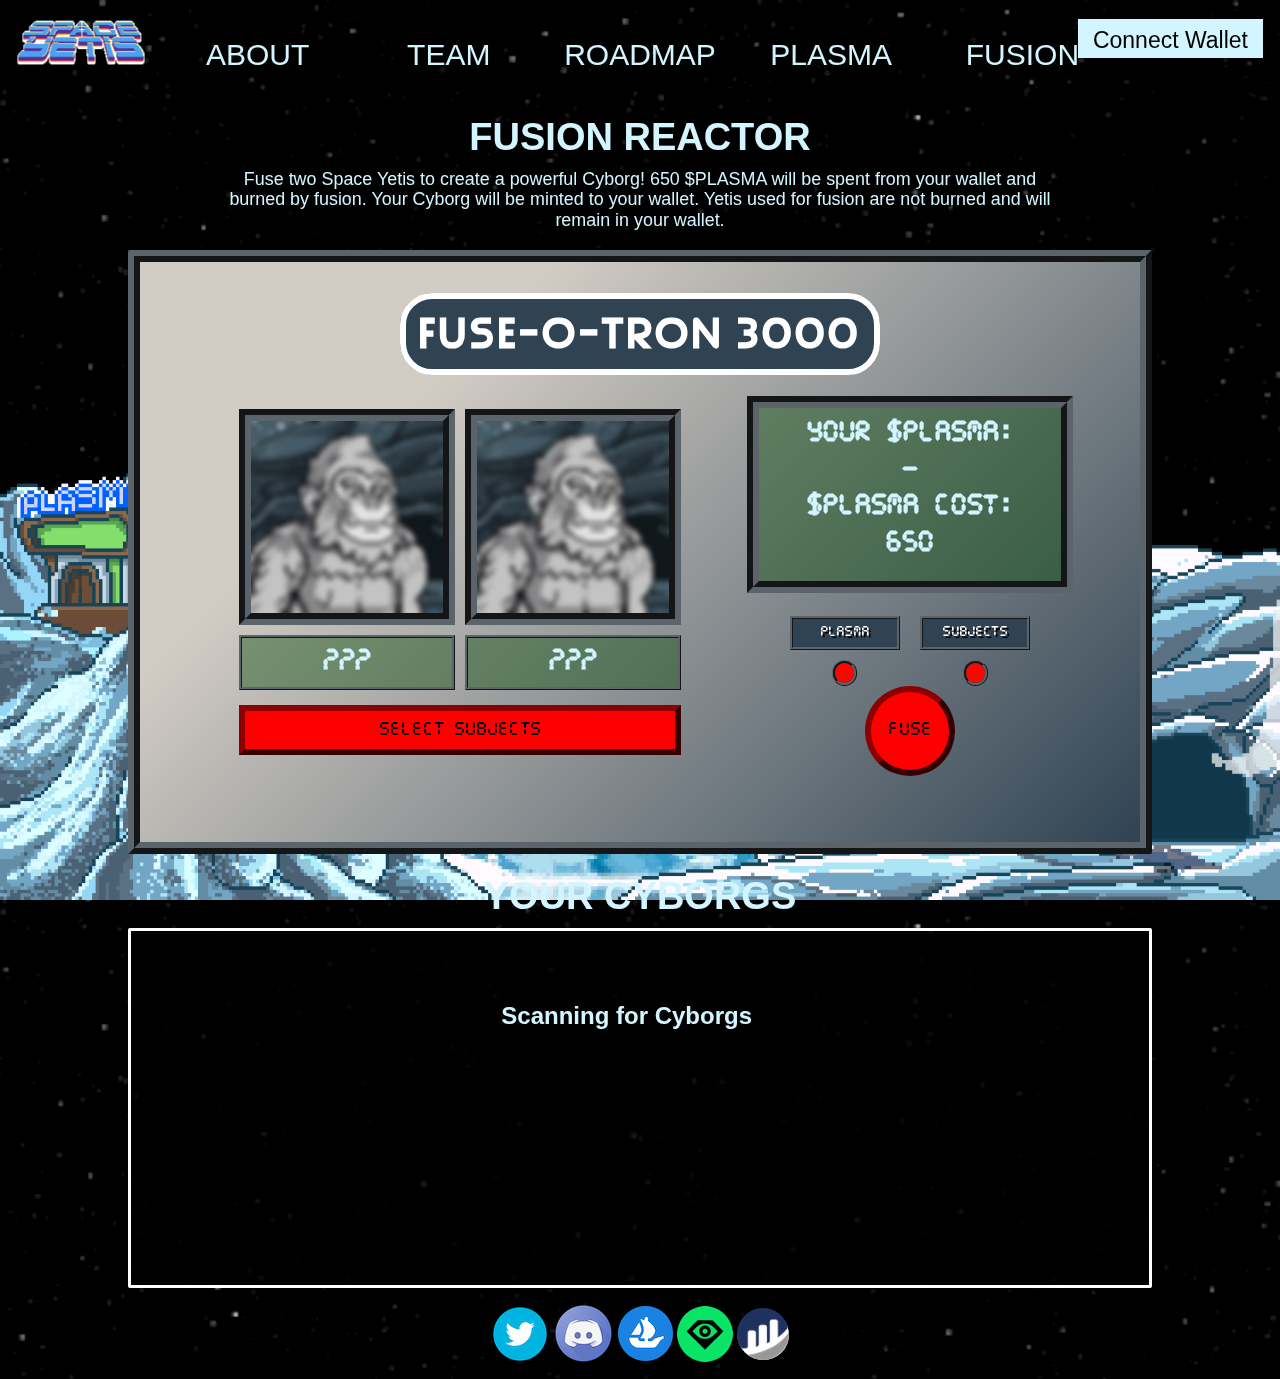
==== commit 90482ec1: "add crt effect to subject labels" ====
--- a/fusion.html
+++ b/fusion.html
@@ -88,10 +88,10 @@
          <div id="fusion-section-inner">
             <div id="subjects">
                <div class="subject" id="subject-1">
-                  <div><img src="./images/bluryeti.png" style="background-color:rgb(170, 169, 169)"><h2>???</h2></div>
+                  <div><img src="./images/bluryeti.png" style="background-color:rgb(170, 169, 169)"><div style="position: relative;"><h2 class="crt">???</h2></div></div>
                </div>
                <div class="subject" id="subject-2">
-                  <div><img src="./images/bluryeti.png" style="background-color:rgb(170, 169, 169)"><h2>???</h2></div>
+                  <div><img src="./images/bluryeti.png" style="background-color:rgb(170, 169, 169)"><div style="position: relative;"><h2 class="crt">???</h2></div></div>
                </div>
                <button id="select-subjects-button" class="button" onclick="displayYetiSelect()">SELECT SUBJECTS</button>
             </div>
--- a/css/fusion.css
+++ b/css/fusion.css
@@ -402,7 +402,7 @@
 .subject h2 {
     font-family: "LED";
     margin-top: 10px;
-    background-color: #2f4353;
+    background-color: rgba(14, 77, 14, 0.438);
     border: ridge .3vw rgb(92, 100, 107);
     padding:.5vw;
 }
@@ -593,7 +593,7 @@
 }
 
 #yeti-select {
-	background-color: rgba(95, 92, 92);
+    background-color: black;
     border: .2em solid white;
     z-index: 10000;
     color:white;
@@ -690,7 +690,7 @@
     width: 100%;
     position: absolute;
     bottom: 0;
-	background-color: rgb(71, 70, 70);
+	background-color: black;
     border-top: solid .2em white;
     font-size: 2vw;
     padding: 1%;
@@ -792,6 +792,8 @@
         height: 12vh;
         font-size: 3vh !important;
         border-width: 1vh;
+        padding: 10px !important;
+        text-align: center;
     }
     
     #fuse-button:hover {
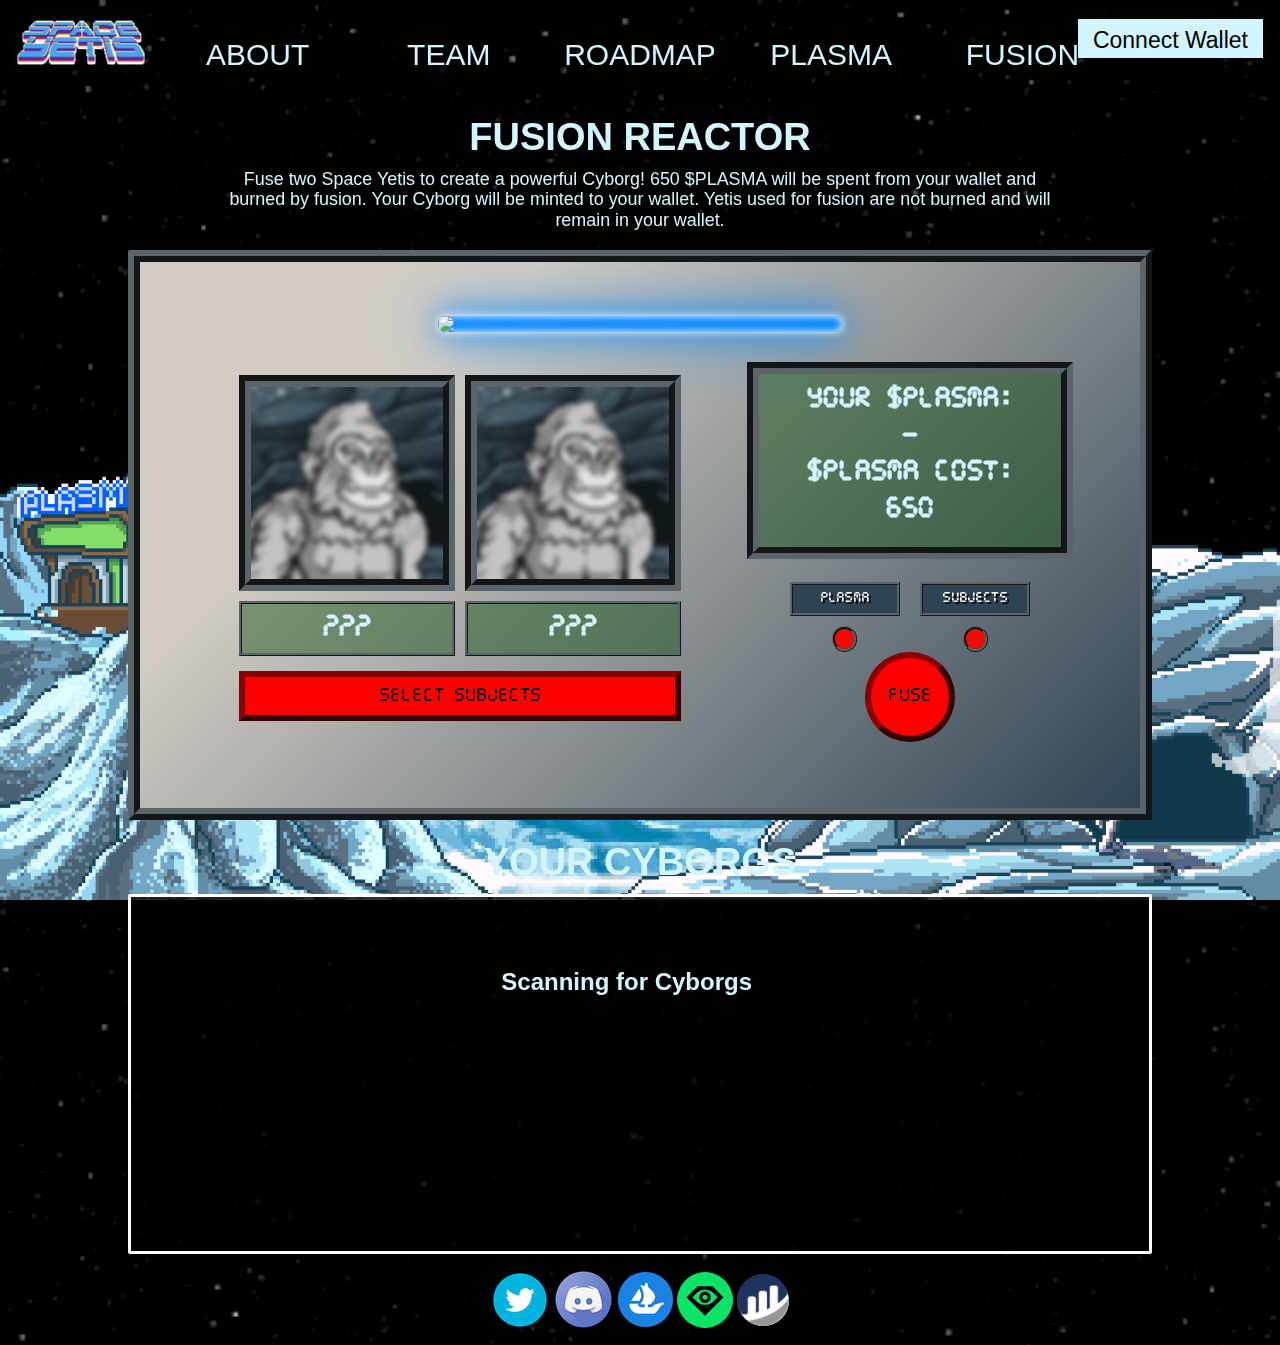
==== commit 15174ab5: "faster fusion page" ====
--- a/fusion.html
+++ b/fusion.html
@@ -32,39 +32,39 @@
       <div id="top" class="section star-background wf-section">
          <div class="header w-container">
             <div class="w-layout-grid grid-header hide-on-mobile">
-               <a href="/#about" class="link w-inline-block">
+               <a href="./#about" class="link w-inline-block">
                   <div class="header-menu">ABOUT</div>
                </a>
-               <a href="/#team" class="link w-inline-block">
+               <a href="./#team" class="link w-inline-block">
                   <div class="header-menu">TEAM</div>
                </a>
-               <a href="/#roadmap" class="link w-inline-block">
+               <a href="./#roadmap" class="link w-inline-block">
                   <div class="header-menu">ROADMAP</div>
                </a>
-               <a href="/plasma.html" class="link w-inline-block">
+               <a href="./plasma.html" class="link w-inline-block">
                   <div class="header-menu">PLASMA</div>
                </a>
-               <a href="/fusion.html" class="link w-inline-block">
+               <a href="./fusion.html" class="link w-inline-block">
                   <div class="header-menu">FUSION</div>
                </a>
             </div>
             <div class="hide-on-desktop">
                <div style="text-align: center;">
-                  <a href="/#about" class="link w-inline-block" style="width: 30%;">
+                  <a href="./#about" class="link w-inline-block" style="width: 30%;">
                      <div class="header-menu">ABOUT</div>
                   </a>
-                  <a href="/#team" class="link w-inline-block" style="width: 30%;">
+                  <a href="./#team" class="link w-inline-block" style="width: 30%;">
                      <div class="header-menu">TEAM</div>
                   </a>
-                  <a href="/#roadmap" class="link w-inline-block" style="width: 30%;">
+                  <a href="./#roadmap" class="link w-inline-block" style="width: 30%;">
                      <div class="header-menu">ROADMAP</div>
                   </a>
                </div>
                <div style="text-align: center;">
-                  <a href="/plasma.html" class="link w-inline-block" style="width: 35%;">
+                  <a href="./plasma.html" class="link w-inline-block" style="width: 35%;">
                      <div class="header-menu">PLASMA</div>
                   </a>
-                  <a href="/fusion.html" class="link w-inline-block" style="width: 35%;">
+                  <a href="./fusion.html" class="link w-inline-block" style="width: 35%;">
                      <div class="header-menu">FUSION</div>
                   </a>
                </div>
@@ -82,8 +82,7 @@
       <br>
       <div id="fusion-section" class="container box3">
          <br class="hide-on-desktop">
-         <h1 class="hide-on-mobile" id="fusion-header"><span id="fusion-header-text">FUSE-O-TRON 3000</span></h1>
-         <h2 class="hide-on-desktop" id="fusion-header"><span id="fusion-header-text">FUSE-O-TRON 3000</span></h2>
+         <img id="fusion-header-gif" src="images/neon-header.gif">
          <br class="hide-on-desktop">
          <div id="fusion-section-inner">
             <div id="subjects">
--- a/css/plasma.css
+++ b/css/plasma.css
@@ -195,7 +195,7 @@
     background-color: #F72119 !important;
 }
 
-#block-screen, #block-screen-error, #block-screen-status, #block-screen-approval {
+#block-screen, #block-screen-error, #block-screen-status, #block-screen-approval, #block-screen-loading {
     z-index: 9998;
     width: 100vw;
     opacity: 0;
@@ -293,6 +293,7 @@
     .plasma-balance-container button, #migration-section button {
         width: 95%;
         font-size: 2.5vh;
+        padding: 15px;
     }    
 
     #your-plasma-container {
--- a/css/fusion.css
+++ b/css/fusion.css
@@ -201,6 +201,18 @@
     animation: flicker2 1.5s infinite alternate; 
     background-color: #2f4353;
     font-family: 'Retro';
+}
+
+#fusion-header-gif {
+    border-radius: 30px;
+    width: 45%;
+    box-shadow:
+    0 0 .5rem #fff,
+    inset 0 0 .5rem #fff,
+    0 0 2rem var(--neon-border-color),
+    inset 0 0 2rem var(--neon-border-color),
+    0 0 4rem var(--neon-border-color),
+    inset 0 0 4rem var(--neon-border-color);        
 }
 
 #fusion-header-text::-moz-selection {
@@ -314,7 +326,6 @@
     border-radius: 50%;
     border: darkred outset .5vw;
     font-size: 1.3vw !important;
-    z-index: 9999;
 }
 
 #fuse-button:hover {
@@ -722,6 +733,21 @@
     box-shadow: 0 0 5000px 5000px rgba(0,0,0,0.88);
 }
 
+#loading-popup {
+    background-image: linear-gradient(315deg, #2f4353 0%, #d2ccc4 74%);
+    border: ridge 1vw rgb(92, 100, 107);
+    padding:5vw;
+    z-index: 99999;
+    position:fixed;
+    top:50%;
+    left: 50%;
+    transform: translate(-50%, -50%);
+    width: 33vw;
+    border-radius: .2em;
+    text-align: center;
+    box-shadow: 0 0 5000px 5000px rgba(0,0,0,0.88);
+}
+
 #error-popup p, #status-popup p {
     width: 100%;
     font-size: 3vw;
@@ -787,6 +813,10 @@
         border-width: 1vh;
     }
 
+    #select-subjects-button:hover {
+        border-width: 1vh;
+    }
+
     #fuse-button {
         width: 12vh;
         height: 12vh;
@@ -816,8 +846,8 @@
     #confirm {
         width: 100%;
         height: initial;
-        padding: 10px;
-        font-size: 3vh;
+        padding: 20px;
+        font-size: 3vh !important;
       }
 
     #selected-yetis-big {
@@ -825,12 +855,13 @@
         position: sticky;
         bottom: 0;
         border-top: none;
-        font-size: 2vh;
+        font-size: 4vh;
+        line-height: 4vh;
         padding: 10px;
     }
 
     #bottom-div {
-        height: 15%;
+        height: 20%;
     }
 
     .yeti-div {
@@ -888,8 +919,17 @@
         line-height: 1.7vh !important;
     }
 
+    #fusion-header-gif {
+        border-radius: 30px;
+        width: 95%;
+        margin-bottom: 10px;
+    }
+
     #fusion-header-text {
         padding: 1vh;
+        font-size: 2.3vh !important;
+        line-height: 2.3vh !important;
+        letter-spacing: 2px;
     }
 
     #fusion-section, #your-cyborg-section {
@@ -965,6 +1005,11 @@
         height: 15vh;
     }
 
+    #loading-popup {
+        width: 75vw;
+        border-width: 2vh;
+    }
+
     #error-popup p, #status-popup p {
         font-size: 4vw;
         line-height: 4vw;
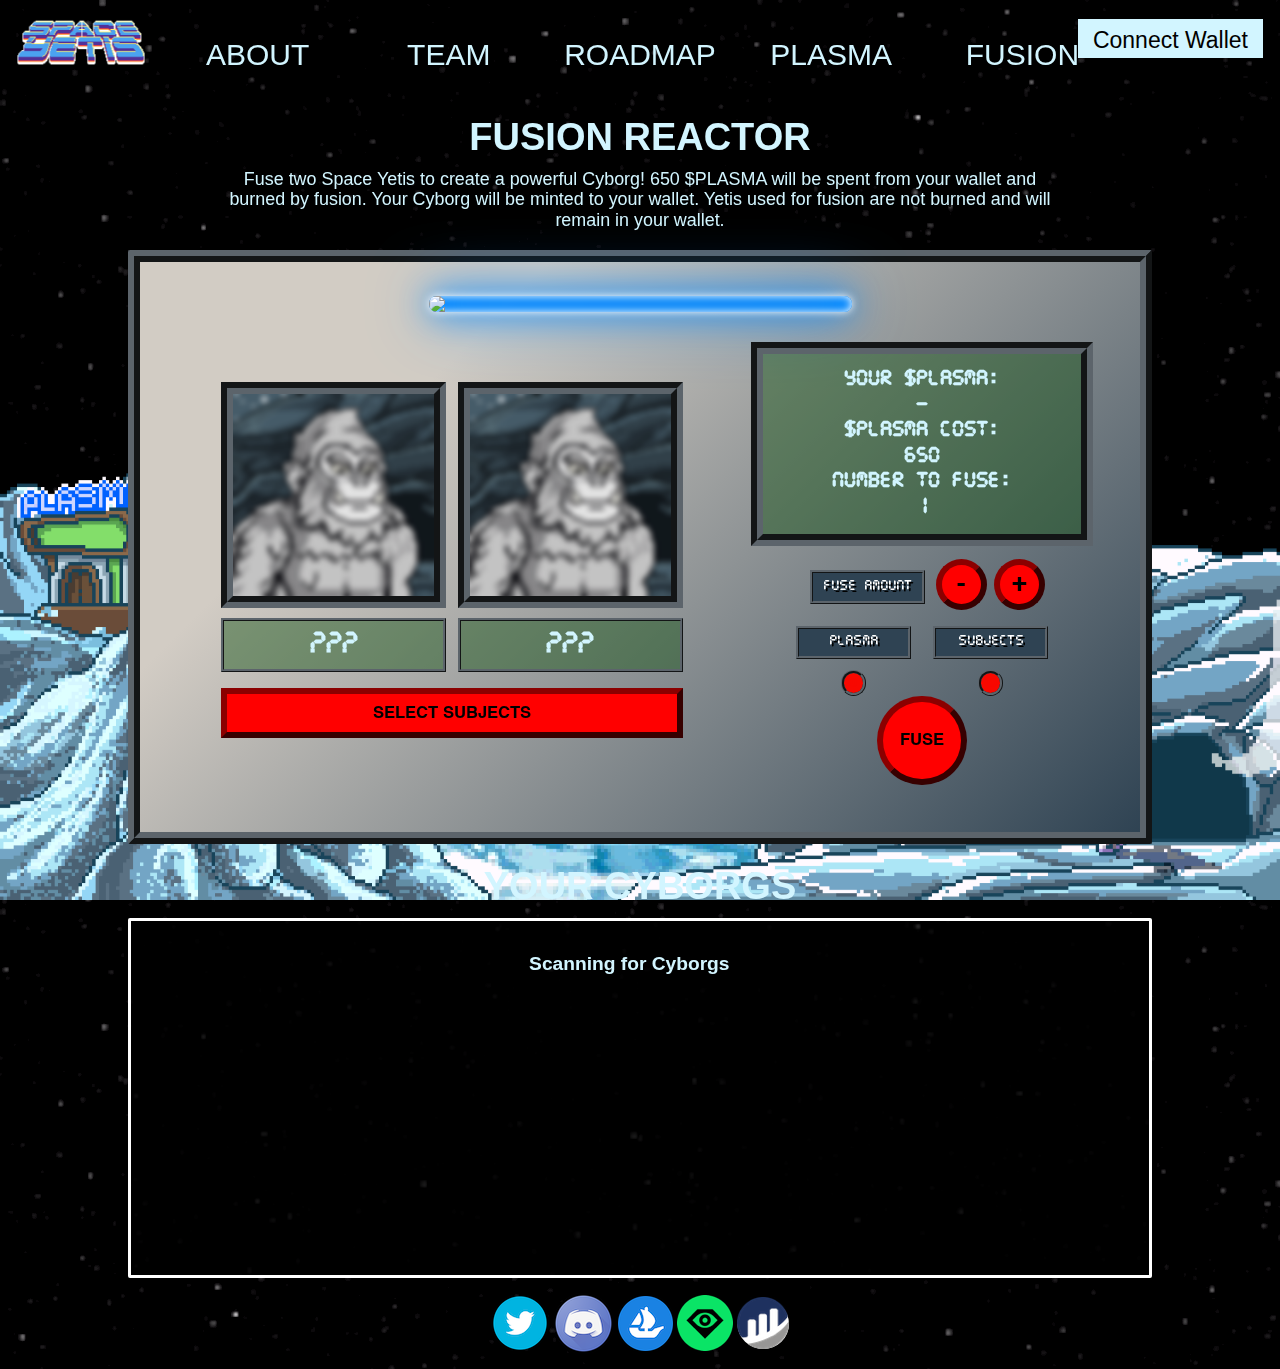
==== commit e94a34d3: "fusion update" ====
--- a/fusion.html
+++ b/fusion.html
@@ -97,11 +97,20 @@
             <div id="fusion-controls">
                <div style="position: relative;">
                   <div id="fusion-display" class="crt">
-                     <h2>YOUR $PLASMA:</h2>
-                     <h2 id="your-plasma">-</h2>
-                     <h2>$PLASMA COST:</h2>
-                     <h2>650</h2>   
+                     <h3>YOUR $PLASMA:</h3>
+                     <h3 id="your-plasma">-</h3>
+                     <h3>$PLASMA COST:</h3>
+                     <h3 id="current-cost">650</h3>
+                     <h3>NUMBER TO FUSE:</h3>
+                     <h3 id="number-to-mint">1</h3> 
                   </div>            
+               </div>
+               <div id="amount-controller" style="text-align: center;">
+                  <div class="indicator"> 
+                     <p>FUSE AMOUNT</p>
+                  </div>
+                  <button class="increment-button" id="mint-minus" onclick="decrementClaim();updatePrice();">-</button> 
+                  <button class="increment-button" id="mint-plus" onclick="incrementClaim();updatePrice();">+</button><br>
                </div>
                <div id="fusion-panel">
                   <div class="indicator"> 
@@ -117,7 +126,6 @@
             </div>
          </div>
       </div>
-
       <br>
       <h1 style="text-align: center;">YOUR CYBORGS</h1>
       <div id="your-cyborg-section" class="container box3">
--- a/css/fusion.css
+++ b/css/fusion.css
@@ -3,6 +3,11 @@
 	font-family: 'Led';
 	src: URL('../css/CursedTimerUlil-Aznm.ttf') format('truetype');
 }
+
+@font-face {  
+	font-family: 'Helvetica Bold';
+	src: URL('../css/Helvetica-Bold-Font.ttf') format('truetype');
+}  
 
 @font-face {  
 	font-family: 'Retro';
@@ -75,12 +80,17 @@
     margin: auto;
     text-align: center;
     min-height:40vh;
+    padding: 30px;
 }
 
 #fusion-section {
     background-color: #2f4353;
     background-image: linear-gradient(315deg, #2f4353 0%, #d2ccc4 74%);
     border: ridge 1vw rgb(92, 100, 107);
+}
+
+#fusion-section button {
+    font-family: 'Helvetica Bold';
 }
 
 #available-cyborg-images {
@@ -124,6 +134,7 @@
 
 .your-cyborg img {
     margin: 5px;
+    border: 3px solid white;
 }
 
 .cyborg-id {
@@ -341,9 +352,42 @@
     padding: 1.3vw;
 }
 
+h3 {
+    margin: .1vw;
+    font-size: 1.5vw;
+    line-height: 1.9vw;
+}
+
+.increment-button {
+    background-color: red !important;
+    color: black !important;
+    height: 4vw;
+    width: 4vw;
+    font-family: 'Helvetica Bold';
+    border-radius: 50%;
+    border: darkred outset .5vw;
+	font-size:2vw !important;
+	line-height:2vw !important;
+}
+
+.increment-button:hover {
+	cursor: pointer;
+    background-color: rgb(255, 45, 45);
+    border: rgb(180, 14, 14) groove .45vw;
+    font-size: 1.8vw !important;
+}
+
+#amount-controller {
+    display: flex;
+    flex-direction: row;
+    justify-content: center;
+}
+
+#mint-plus {
+    margin-left: 2%;
+}
 
 #fusion-display {
-    border:3px solid white;
     padding: 1vw;
     margin: 1vw;
     margin-left: 0;
@@ -375,7 +419,7 @@
     align-items: center;
 }
 
-#fusion-panel p {
+.indicator p {
     font-size: 1vw;
     color: white;
     text-align: center;
@@ -776,6 +820,37 @@
 
 @media screen and (max-width: 991px) {
 
+    h3 {
+		font-size:  2.4vh !important;
+		line-height:  2.9vh !important;
+	}
+
+
+    .increment-button {
+        height: 6vh;
+        width: 6vh;
+        border-width: .5vh;
+        font-size:4vh !important;
+        line-height:4vh !important;
+    }
+
+    .increment-button:hover {
+        cursor: pointer;
+        border-width: .85vh;
+        font-size: 2.6vh !important;
+    }
+
+    #amount-controller {
+        display: flex;
+        flex-direction: row;
+        justify-content: center;
+        align-items: center;
+    }
+
+    #mint-plus {
+        margin-left: 2%;
+    }
+
     .section-title {
         font-size: 4vh;
         text-align: center;
@@ -791,7 +866,7 @@
         width: 93%;
     }
 
-    #fusion-panel p {
+    .indicator p {
         font-size: 2.1vh;
         line-height: 2.1vh;
         padding: 10px;
@@ -808,7 +883,7 @@
     }
 
     #select-subjects-button {
-        font-size: 3vh !important;
+        font-size: 2.5vh !important;
         padding:5px;
         border-width: 1vh;
     }
@@ -820,7 +895,7 @@
     #fuse-button {
         width: 12vh;
         height: 12vh;
-        font-size: 3vh !important;
+        font-size: 2.5vh !important;
         border-width: 1vh;
         padding: 10px !important;
         text-align: center;
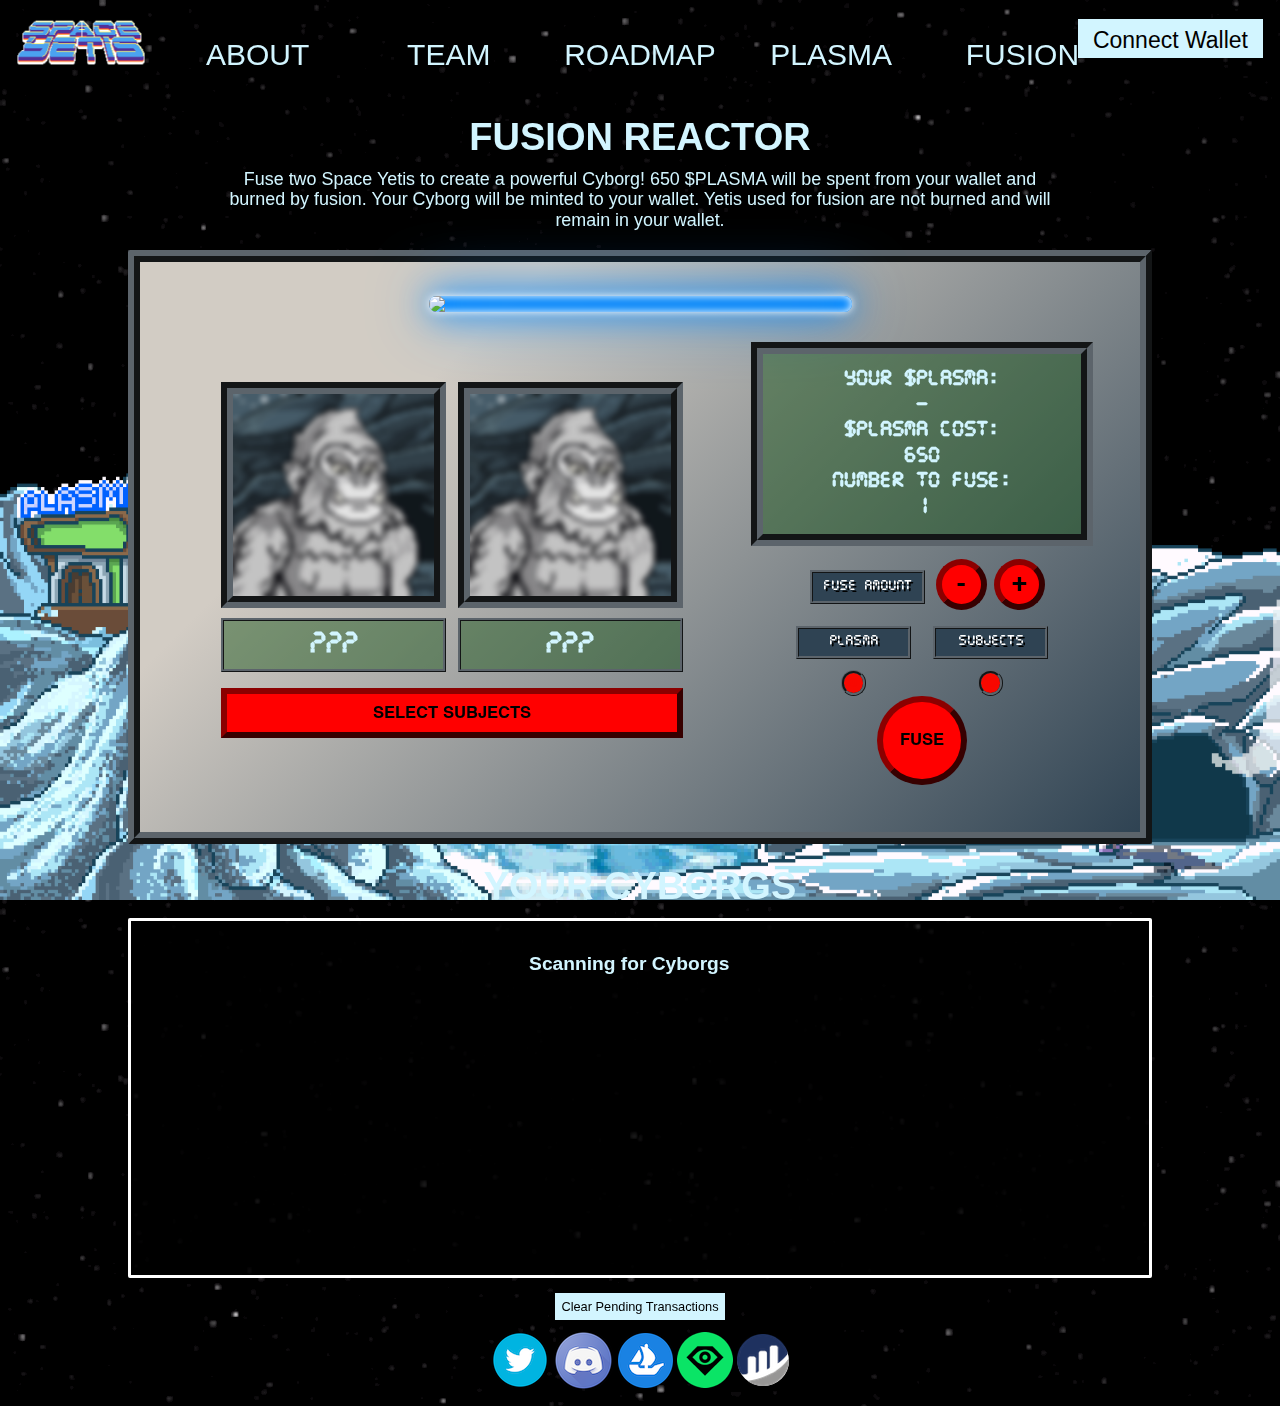
==== commit ac70353a: "clear pending button" ====
--- a/fusion.html
+++ b/fusion.html
@@ -140,6 +140,7 @@
   <div>
    <div class="section body-section footer wf-section">
       <div class="container w-container footer-section">
+         <button class="button" id="clear-button" onclick="clearPendingTxs()">Clear Pending Transactions</button>
          <div class="w-row">
             <a href="https://twitter.com/SpaceYetisNFT" target="_blank" class="link w-inline-block">
                <img src="images/twitter.png" loading="lazy" alt="">
--- a/css/yetis.webflow.css
+++ b/css/yetis.webflow.css
@@ -332,6 +332,13 @@
 	line-height:  64px;
 	text-align: center;
 }
+#clear-button {
+	margin-bottom: 10px;
+}
+
+#clear-button:hover {
+	background-color: #f0fcff;
+}
 
 .grid-3 {
 	justify-items: center;
@@ -654,6 +661,12 @@
 
 @media screen and (max-width:991px) {
 
+	#clear-button {
+		width: 95%;
+		font-size: 2.5vh !important;
+		padding: 15px;
+	}
+
 	.hide-on-desktop {
         display: block !important;
     }
--- a/css/plasma.css
+++ b/css/plasma.css
@@ -356,5 +356,6 @@
     #error-popup p, #status-popup p {
         font-size: 4vw;
         line-height: 4vw;
+        width: 80%;
     }
 }--- a/css/fusion.css
+++ b/css/fusion.css
@@ -689,6 +689,11 @@
     overflow-y: scroll;
 }
 
+#yeti-select {
+    height: 95vh;
+    top: 2.5vh;
+}
+
 #yeti-select #close {
     padding: 1.1vw;
 }
@@ -820,6 +825,10 @@
 
 @media screen and (max-width: 991px) {
 
+    #cyborg-label {
+        font-size: 25px !important;
+    }
+
     h3 {
 		font-size:  2.4vh !important;
 		line-height:  2.9vh !important;
@@ -827,11 +836,13 @@
 
 
     .increment-button {
-        height: 6vh;
-        width: 6vh;
-        border-width: .5vh;
-        font-size:4vh !important;
-        line-height:4vh !important;
+        /* height: 6vh !important;
+        width: 6vh !important; */
+        height: 70px !important;
+        width: 70px !important;
+        border-width: 1vh;
+        font-size:3.5vh !important;
+        line-height:3.5vh !important;
     }
 
     .increment-button:hover {
@@ -862,14 +873,28 @@
         text-align: center;
     }
 
+    #available-yetis {
+        padding-bottom: 8%;
+    }
+
+    #yeti-select h1 {
+        margin-bottom: 0 !important;
+    }
+
     #select-subjects-button {
         width: 93%;
     }
 
+    .indicator {
+        width: 50%;
+    }
+
     .indicator p {
         font-size: 2.1vh;
-        line-height: 2.1vh;
+        line-height: 2.3vh;
         padding: 10px;
+        padding-right: 20px;
+        padding-left: 20px;
         border-width: .3vh;
     }
 
@@ -893,8 +918,8 @@
     }
 
     #fuse-button {
-        width: 12vh;
-        height: 12vh;
+        width: 100px;
+        height: 100px;
         font-size: 2.5vh !important;
         border-width: 1vh;
         padding: 10px !important;
@@ -921,7 +946,7 @@
     #confirm {
         width: 100%;
         height: initial;
-        padding: 20px;
+        padding: 15px;
         font-size: 3vh !important;
       }
 
@@ -952,10 +977,6 @@
     #yeti-label {
         font-size: 1.9vh !important;
         line-height: 2.7vh !important;
-    }
-
-    .no-cyborgs-msg {
-        font-size: 1.5vh !important;
     }
 
     .hide-on-desktop {
@@ -1088,5 +1109,6 @@
     #error-popup p, #status-popup p {
         font-size: 4vw;
         line-height: 4vw;
+        width: 80%;
     }
 }